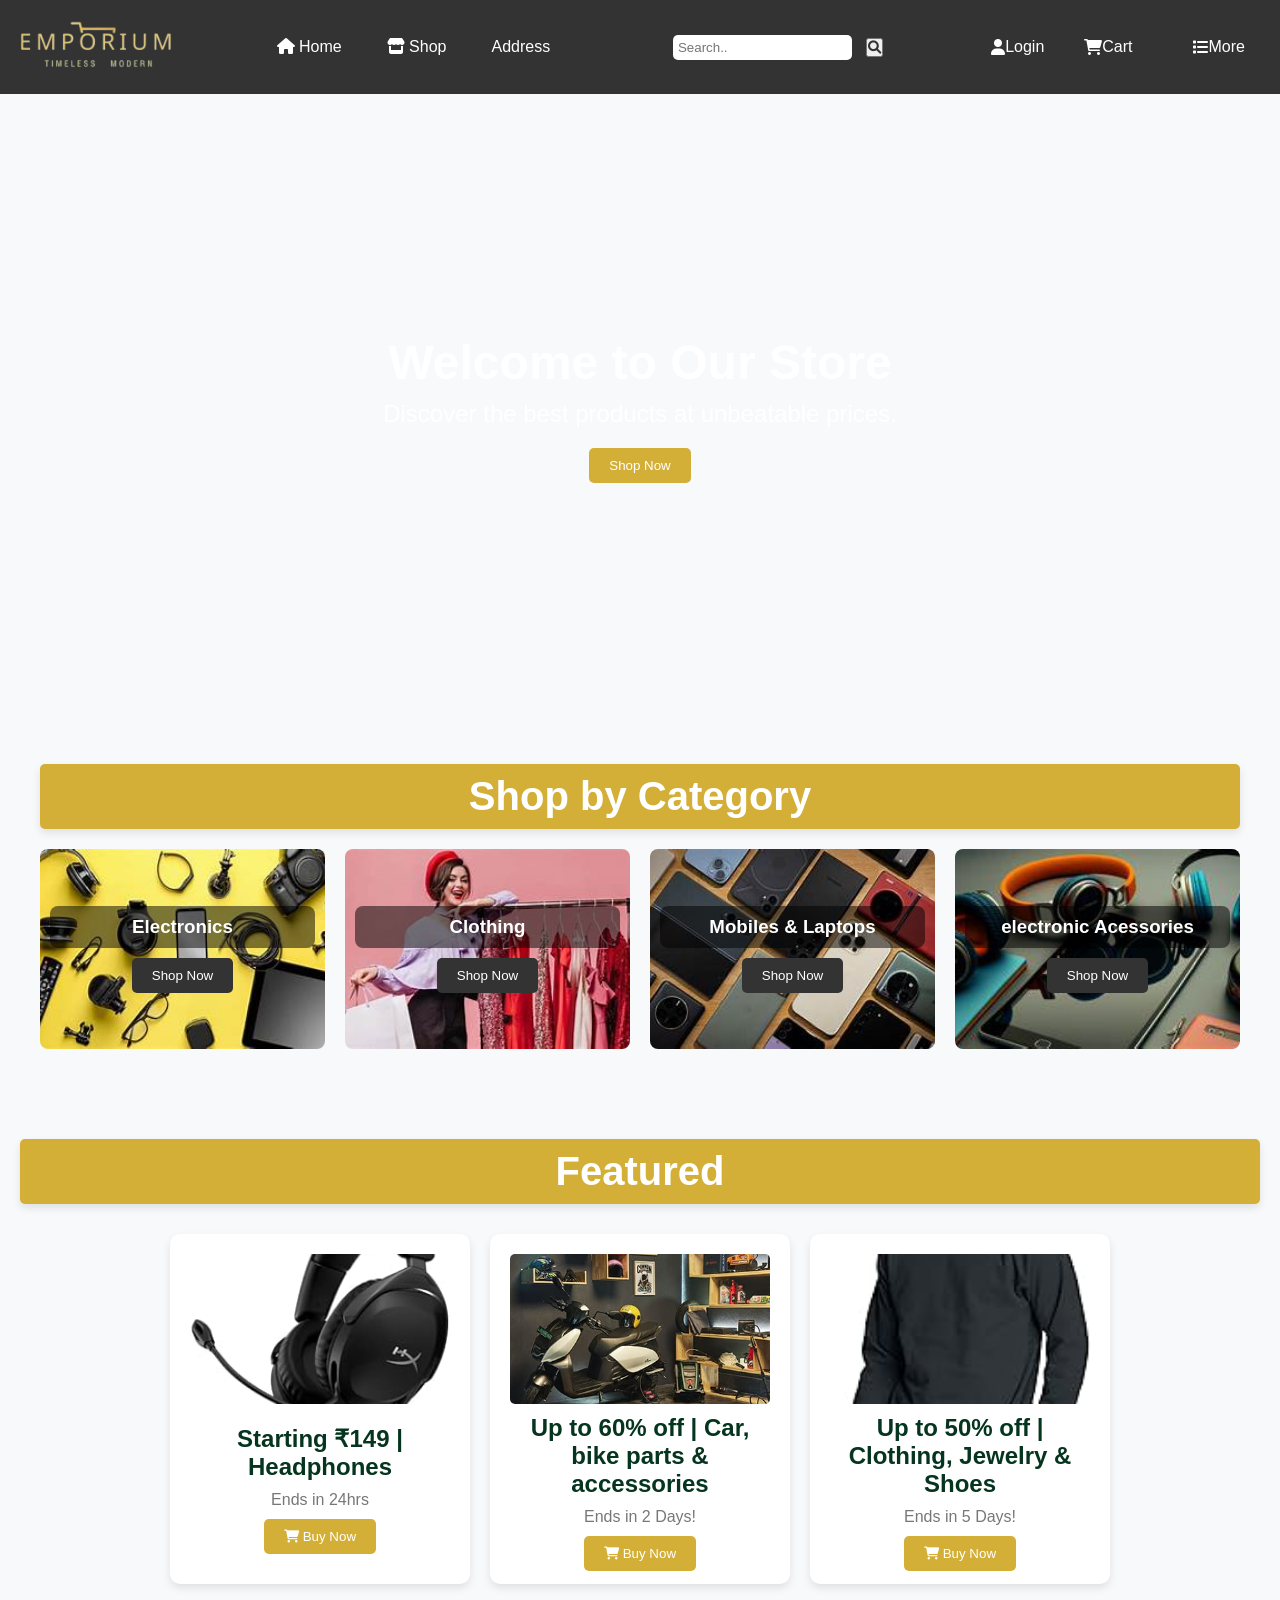
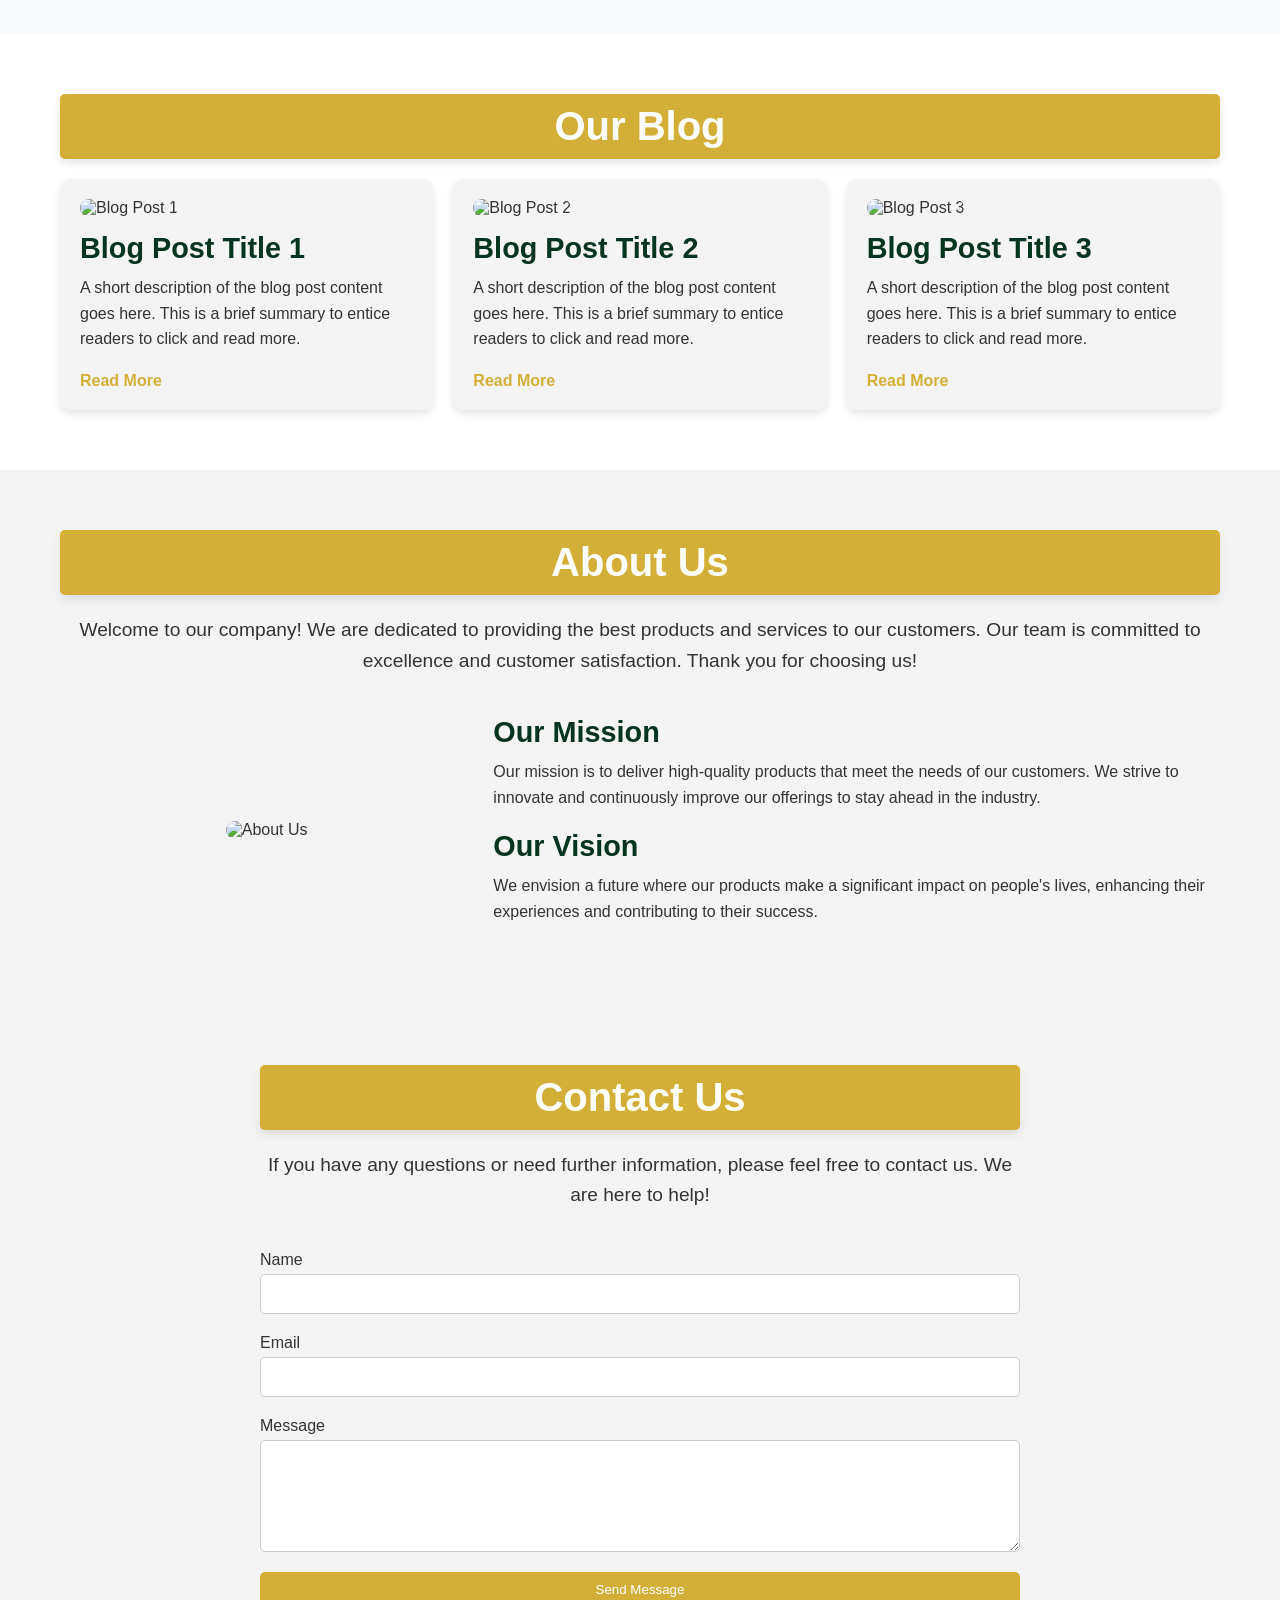
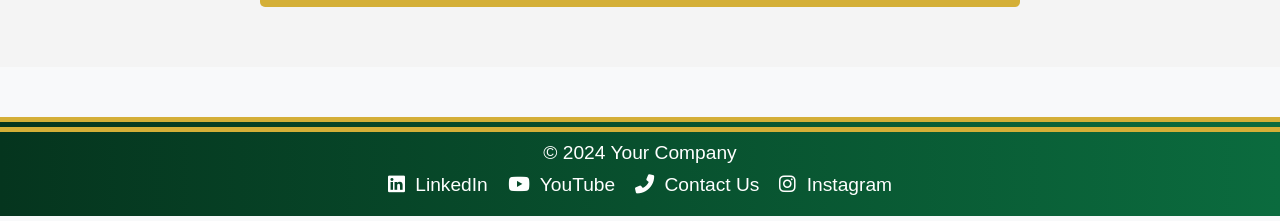
==== home.html @ ccff09fb "Add files via upload" ====
<!DOCTYPE html>
<html lang="en">
<head>
    <meta charset="UTF-8">
    <meta name="viewport" content="width=device-width, initial-scale=1.0">
    <title>E-Commerce Website</title>
    <link rel="stylesheet" href="home.css">
    <link rel="stylesheet" href="https://cdnjs.cloudflare.com/ajax/libs/font-awesome/6.0.0-beta3/css/all.min.css">
    <script defer src="home.js"></script>
</head>
<body>
        <header>
        <div class="logo">
            <img src="Product images/logo3.png" alt="Your Logo" class="logo-image">
        </div>
        <nav>
            <ul>
                <li><a href="#home"><i class="fas fa-home"></i> Home</a></li>
                <li class="dropdown">
                    <a href="products.html" class="dropbtn"><i class="fas fa-store"></i> Shop</a>
                    <div class="dropdown-content">
                        <a href="products.html#clothing"><i class="fa-solid fa-shirt"></i> Clothing</a>
                        <a href="products.html#electronics"><i class="fa-solid fa-plug"></i> Electronics</a>
                        <a href="products.html#toys"><i class="fa-solid fa-gamepad"></i> Aceessories</a>
                    </div>
                </li>
                <li><a href="#footer">Address</a></li>
            </ul>
        </nav>
        <div class="search-bar">
            <form action="#" method="get">
                <input type="text" placeholder="Search.." name="search">
                <button type="submit"><i class="fas fa-search"></i></button>
            </form>
        </div>
        <div class="user-actions">
            <a href="#"><i class="fas fa-user"></i> Login</a>
            <a href="cart.html"><i class="fas fa-shopping-cart"></i> Cart</a>
            <div class="dropdown">
                <a href="#" class="dropdown-toggle"><i class="fa-solid fa-list"></i>More</a>
                <div class="dropdown-content">
                    <li><a href="#contact"><i class="fas fa-envelope"></i> Contact Us</a></li>
                    <a href="#about"><i class="fas fa-info-circle"></i> About</a>
                    <a href="#blog"><i class="fa-solid fa-film"></i> Blog </a>
                    <a href="#portfolio"><i class="fas fa-briefcase"></i> Our Portfolio</a>
                </div>
            </li>
        </div>
    </header>
    <main>
        <!-- Homepage Section -->
        <section id="home" class="hero">
            <h1>Welcome to Our Store</h1>
            <p>Discover the best products at unbeatable prices.</p>
            <a href="#fp">
             <button class="shop-now">Shop Now</button>
            </a>
        </section>
        
        <!-- Shop Category Section -->
        <section id="shop" class="categories">
            <h2>Shop by Category</h2>
            <div class="category-list">
                <div class="category electronics">
                    <h3>Electronics</h3>
                    <a href="products.html#electronics">
                        <button class="electronics-btn">Shop Now</button>
                    </a>
                </div>
                <div class="category clothing">
                    <h3>Clothing</h3>
                    <a href="products.html#clothing">
                        <button class="clothing-btn">Shop Now</button>
                    </a>
                </div>
                <div class="category mobiles">
                    <h3>Mobiles & Laptops</h3>
                    <a href="products.html#phones">
                        <button class="home-garden-btn">Shop Now</button>
                    </a>
                </div>
                <div class="category accessories">
                    <h3>electronic Acessories</h3>
                    <a href="products.html#accessories">
                        <button class="sports-btn">Shop Now</button>
                    </a>
                </div>
            </div>
        </section>

        <!-- Featured Product Section -->
        <section id="fp" class="fp-bg">
            <h2 class="featured-title">Featured</h2>
            <div class="fp-list">
                <a href="products.html#todaydeals">
                    <div class="featured-products">
                        <img src="Product images/headphones.jpg" alt="Product Image" class="fproduct-image">
                        <div class="fproduct-info">
                            <h1 class="fproduct-name">Starting ₹149 | Headphones</h1>
                            <p class="fproduct-price"></p>
                            <p class="fproduct-description">
                                Ends in 24hrs</p>
                            <button class="buy-now"><i class="fa-solid fa-cart-shopping"></i> Buy Now</button>
                        </div>
                    </div>
                </a>
                <a href="products.html#todaydeals">
                    <div class="featured-products">
                        <img src="Product images/PC_379x304_1._SY304_CB572341311_.jpg" alt="Product Image" class="fproduct-image">
                        <div class="fproduct-info">
                            <h1 class="fproduct-name">Up to 60% off | Car, bike parts & accessories</h1>
                            <p class="fproduct-price"></p>
                            <p class="fproduct-description">Ends in 2 Days!</p>
                            <button class="buy-now"><i class="fa-solid fa-cart-shopping"></i> Buy Now</button>
                        </div>
                    </div>
                </a>
                <a href="products.html#todaydeals">
                    <div class="featured-products">
                        <img src="Product images/clothing.jpg" alt="Clothing" class="fproduct-image">
                        <div class="fproduct-info">
                            <h1 class="fproduct-name">Up to 50% off | Clothing, Jewelry & Shoes</h1>
                            <p class="fproduct-price"></p>
                            <p class="fproduct-description">Ends in 5 Days!</p>
                            <button class="buy-now"><i class="fa-solid fa-cart-shopping"></i> Buy Now</button>
                        </div>
                    </div>
                </a>
            </div>  
        </section>
        <section id="blog" class="blog">
            <div class="container">
                    <h2>Our Blog</h2>
                    <div class="blog-posts">
                        <div class="blog-post">
                            <img src="path-to-your-image1.jpg" alt="Blog Post 1">
                            <h3>Blog Post Title 1</h3>
                            <p>A short description of the blog post content goes here. This is a brief summary to entice readers to click and read more.</p>
                            <a href="#">Read More</a>
                        </div>
                        <div class="blog-post">
                            <img src="path-to-your-image2.jpg" alt="Blog Post 2">
                            <h3>Blog Post Title 2</h3>
                            <p>A short description of the blog post content goes here. This is a brief summary to entice readers to click and read more.</p>
                            <a href="#">Read More</a>
                        </div>
                        <div class="blog-post">
                            <img src="path-to-your-image3.jpg" alt="Blog Post 3">
                            <h3>Blog Post Title 3</h3>
                            <p>A short description of the blog post content goes here. This is a brief summary to entice readers to click and read more.</p>
                            <a href="#">Read More</a>
                        </div>
                    </div>
                </div>
            </section>

        <section id="about" class="about">
        <div class="container">
            <h2>About Us</h2>
            <p>Welcome to our company! We are dedicated to providing the best products and services to our customers. Our team is committed to excellence and customer satisfaction. Thank you for choosing us!</p>
            <div class="about-content">
                <div class="about-image">
                    <img src="path-to-your-image.jpg" alt="About Us">
                </div>
                <div class="about-text">
                    <h3>Our Mission</h3>
                    <p>Our mission is to deliver high-quality products that meet the needs of our customers. We strive to innovate and continuously improve our offerings to stay ahead in the industry.</p>
                    <h3>Our Vision</h3>
                    <p>We envision a future where our products make a significant impact on people's lives, enhancing their experiences and contributing to their success.</p>
                </div>
            </div>
        </div>
    </section>
    <section id="contact" class="contact">
        <div class="container">
            <h2>Contact Us</h2>
            <p>If you have any questions or need further information, please feel free to contact us. We are here to help!</p>
            <form action="your-form-handler.php" method="post">
                <div class="form-group">
                    <label for="name">Name</label>
                    <input type="text" id="name" name="name" required>
                </div>
                <div class="form-group">
                    <label for="email">Email</label>
                    <input type="email" id="email" name="email" required>
                </div>
                <div class="form-group">
                    <label for="message">Message</label>
                    <textarea id="message" name="message" rows="5" required></textarea>
                </div>
                <button type="submit">Send Message</button>
            </form>
        </div>
    </section>



    </main>

    <footer>
    <div id="footer" class="footer-content">
        <p>&copy; 2024 Your Company</p>
        <ul class="footer-social-links">
            <li><a href="https://www.linkedin.com/school/srieshwar/" target="_blank"><i class="fab fa-linkedin"></i> LinkedIn</a></li>
            <li><a href="https://youtube.com/@srieshwar?si=obf4Jwyv7tWjYZsS" target="_blank"><i class="fab fa-youtube"></i> YouTube</a></li>
            <li><a href="#contact"  target="_blank"><i class="fas fa-phone-alt " ></i> Contact Us</a></li>
            <li><a href="https://www.instagram.com/srieshwar_cbe?igsh=eGI5MzE1NjE5YnR6" target="_blank"><i class="fab fa-instagram"></i> Instagram</a></li>
        </ul>
    </div>
    </footer>

</body>
</html>
---- home.css ----
/* General styles */
body {
    font-family: Arial, sans-serif;
    margin: 0;
    padding: 0;
    width: 100%;
    height: 100%;
    overflow-x: hidden;
    background-color: #f8f9fa;
    color: #333;
}

* {
    margin: 0;
    padding: 0;
    box-sizing: border-box;
}

/* Header Styles */
header {
    display: flex;
    flex-wrap: wrap; /* Ensure content wraps on smaller screens */
    justify-content: space-between;
    align-items: center;
    padding: 20px;
    background-color: #333;
    color: #fff;
}

.logo img {
    height: 50px;
}

/* Navigation Styles */
nav ul {
    list-style: none;
    padding: 0;
    margin: 0;
    display: flex;
    flex-wrap: wrap; /* Allow wrapping on smaller screens */
    gap: 15px; /* Add gap between items */
}

nav ul li {
    margin: 0 15px;
}

nav ul li a {
    color: #fff;
    text-decoration: none;
    font-size: 16px;
}

nav ul li a:hover, nav ul li .dropdown:hover .dropdown-content {
    color: #f0a500;
}

/* Dropdown Menu */
.dropdown {
    position: relative;
}

.dropdown-content {
    display: none;
    position: absolute;
    left: 0; /* Move to the left */
    background-color: #f9f9f9;
    min-width: 160px;
    box-shadow: 0 8px 16px rgba(0,0,0,0.2);
    z-index: 1;
}

.dropdown-content a {
    color: #333;
    padding: 12px 16px;
    text-decoration: none;
    display: block;
}

.dropdown-content a:hover {
    background-color: #f0a500;
    color: #fff;
}

.dropdown:hover .dropdown-content {
    display: block;
}

/* Search Bar */
.search-bar {
    display: flex;
    align-items: center;
    margin-left: 20px; /* Add margin to separate from nav items */
}

.search-bar input {
    padding: 5px;
    margin-right: 10px;
    border: none;
    border-radius: 5px;
}

.search-bar i {
    color: #333;
}

/* User Actions */
.user-actions {
    display: flex;
    align-items: center;
    gap: 20px; /* Add gap between items */
    margin-right: 15px;
}

.user-actions a, .user-actions .dropdown {
    margin-left: 20px;
    color: #fff;
    text-decoration: none;
    display: inline-flex;
    align-items: center;
    position: relative;
}

/* User Actions Dropdown */
.user-actions .dropdown-content {
    display: none;
    position: absolute;
    left: 0; /* Move to the left */
    background-color: #f9f9f9;
    min-width: 160px;
    box-shadow: 0 8px 16px rgba(0,0,0,0.2);
    z-index: 1;
    border-radius: 8px;
}

.user-actions .dropdown-content a {
    color: #333;
    padding: 12px 16px;
    text-decoration: none;
    display: block;
    transition: background-color 0.3s ease;
}

.user-actions .dropdown-content a:hover {
    background-color: #f0a500;
    color: #fff;
}

.user-actions .dropdown:hover .dropdown-content {
    display: block;
}

/* Media Queries for Responsiveness */
@media (max-width: 768px) {
    header {
        flex-direction: column;
        align-items: center; /* Center align on small devices */
    }

    .logo {
        margin-bottom: 10px; /* Add margin to separate from nav */
    }

    nav ul {
        flex-direction: column;
        align-items: center;
        width: 100%;
    }

    nav ul li {
        margin: 5px 0; /* Adjust margin for vertical list */
    }

    .search-bar {
        width: 100%;
        margin-top: 10px;
        justify-content: center; /* Center align search bar */
    }

    .user-actions {
        flex-direction: column;
        align-items: center; /* Center align on small devices */
        width: 100%;
        margin-top: 10px;
    }

    .user-actions a, .user-actions .dropdown {
        margin: 10px 0; /* Adjust margin for vertical list */
        justify-content: center; /* Center align icons */
    }
}


/* Hero Section */
.hero {
    background: url("product images/temp.png") no-repeat center center/cover;
    height: 70vh;
    display: flex;
    flex-direction: column;
    align-items: center;
    justify-content: center;
    text-align: center;
    color: #fff;
}

.hero h1 {
    font-size: 3rem;
    margin-bottom: 10px;
}

.hero p {
    font-size: 1.5rem;
    margin-bottom: 20px;
}

.hero button {
    background-color: #d4af37;
    color: #fff;
    border: none;
    padding: 10px 20px;
    border-radius: 5px;
    cursor: pointer;
    transition: background-color 0.3s ease;
}

.hero button:hover {
    background-color: #c39528;
}

/* Categories Section */
.categories {
    text-align: center;
    padding: 40px;
    border-radius: 8px;
    color: #fff;
    max-width: 100%;
    margin: 0 auto;
}

.category-list {
    display: grid;
    grid-template-columns: repeat(4, 1fr);
    gap: 20px;
}

/* Category Styling */
.category {
    position: relative;
    padding: 10px;
    border-radius: 8px;
    text-align: center;
    color: #fff;
    background-size: cover;
    background-position: center;
    height: 200px;
    display: flex;
    flex-direction: column;
    justify-content: center;
}

.category h3 {
    margin: 0;
    padding: 10px 0;
    background: rgba(0, 0, 0, 0.5);
    border-radius: 8px;
}

.category a {
    display: inline-block;
    text-decoration: none;
}

.category button {
    background-color: #333;
    color: #fff;
    padding: 10px 20px;
    border: none;
    border-radius: 5px;
    cursor: pointer;
    transition: background-color 0.3s ease;
    margin-top: 10px;
}

.category button:hover {
    background-color: #555;
}

/* Specific Backgrounds for Each Category */
.electronics {
    background-image: url('Product images/categories/electronics.jpg');
}

.clothing {
    background-image: url("Product images/categories/clothing.jpg");
}

.mobiles {
    background-image: url('Product images/categories/mobiles.jpg');
}

.accessories {
    background-image: url('Product images/categories/acessories.jpg');
}

/* Featured Products Section */
.fp-bg {
    background: url("product images/temp.png") no-repeat center center/cover;
    padding: 50px 20px;
    text-align: center;
}

.featured-title {
    font-size: 2.5rem;
    margin-bottom: 30px;
}

.fp-list {
    display: flex;
    flex-wrap: wrap;
    justify-content: center; /* Center align the cards */
    gap: 20px;
}

.featured-products {
    background-color: #fff;
    padding: 20px;
    border-radius: 10px;
    box-shadow: 0 4px 8px rgba(0, 0, 0, 0.1);
    text-align: center;
    transition: transform 0.3s ease;
    height: 350px; /* Set a fixed height for all cards */
    width: 300px; /* Set a fixed width for all cards */
    display: flex;
    flex-direction: column;
    justify-content: space-between;
    align-items: center;
}

.featured-products img {
    width: 100%;
    height: 150px; /* Fixed height for images */
    object-fit: cover;
    border-radius: 5px;
}

.fproduct-info {
    padding: 10px 0;
}

.fproduct-name {
    font-size: 1.5rem;
    margin-bottom: 5px;
    color: #05351e;
}

.fproduct-price {
    font-size: 1.2rem;
    color: #f0a500;
    margin-bottom: 10px;
}

.fproduct-description {
    font-size: 1rem;
    color: #777;
    margin-bottom: 10px;
}

.buy-now {
    background-color: #d4af37;
    color: #fff;
    border: none;
    padding: 10px 20px;
    border-radius: 5px;
    cursor: pointer;
    transition: background-color 0.3s ease;
}

.buy-now:hover {
    background-color: #c39528;
}

.featured-products:hover {
    transform: scale(1.05);
}

/* Footer Styles */
footer {
    background: linear-gradient(to right, #05351e, #0b6b3e); /* Gradient background */
    color: #fff;
    text-align: center;
    padding: 20px 0;
    margin-top: 50px;
    border-top: 5px solid #d4af37; /* Top border for decoration */
    position: relative; /* Ensure z-index works */
    z-index: 10;
}

.footer-content {
    max-width: 1200px;
    margin: 0 auto;
}

.footer-content p {
    font-size: 1.2rem; /* Slightly larger font size */
    margin-bottom: 10px;
    font-family: 'Arial', sans-serif;
}

.footer-social-links {
    list-style: none;
    padding: 0;
    margin: 10px 0 0;
    display: flex;
    justify-content: center;
    gap: 20px; /* Space between footer links */
}

.footer-social-links li {
    display: inline-block;
}

.footer-social-links a {
    color: #fff;
    text-decoration: none;
    transition: color 0.3s ease, transform 0.3s ease;
    font-size: 1.2rem; /* Slightly larger icons */
    font-family: 'Arial', sans-serif;
}

.footer-social-links a:hover {
    color: #d4af37; /* Gold hover color */
    transform: scale(1.1);
}

.footer-social-links i {
    margin-right: 5px;
}

/* Decorative Elements */
.footer-content::before,
.footer-content::after {
    content: '';
    position: absolute;
    top: 0;
    width: 100%;
    height: 5px;
    background: #d4af37; /* Gold border */
}

.footer-content::before {
    left: 0;
    transform: translateY(-100%); /* Position at the top */
}

.footer-content::after {
    right: 0;
    transform: translateY(100%); /* Position at the bottom */
}

/* Cart Page */
.cart-page {
    max-width: 1200px;
    margin: 0 auto;
    padding: 20px;
    background-color: #f4f4f4;
}

.cart-page h2 {
    text-align: center;
    margin-bottom: 20px;
}

.cart-page table {
    width: 100%;
    border-collapse: collapse;
    margin-bottom: 20px;
}

.cart-page th,
.cart-page td {
    padding: 10px;
    text-align: left;
}

.cart-page th {
    background-color: #333;
    color: #fff;
}

.cart-page td {
    border-bottom: 1px solid #ccc;
}

.cart-page td img {
    max-width: 100px;
    height: auto;
}

.cart-page .total {
    text-align: right;
    font-size: 1.2rem;
    margin-top: 20px;
}

.cart-page .checkout-btn {
    display: block;
    width: 100%;
    padding: 10px;
    background-color: #05351e;
    color: #fff;
    border: none;
    border-radius: 5px;
    text-align: center;
    text-decoration: none;
    cursor: pointer;
    transition: background-color 0.3s ease;
}

.cart-page .checkout-btn:hover {
    background-color: #d4af37;
}

/* Media Queries */
@media (max-width: 1200px) {
    .category-list {
        grid-template-columns: repeat(3, 1fr);
    }

    .header .user-actions {
        margin: 0 50px;
    }
}

@media (max-width: 992px) {
    .category-list {
        grid-template-columns: repeat(2, 1fr);
    }

    header .search-bar input {
        width: 100%;
    }

    header nav ul {
        flex-direction: column;
    }

    header .user-actions {
        flex-direction: column;
    }

    .header .user-actions {
        margin: 0;
    }

    .header .user-actions a {
        margin: 5px 0;
    }
}

@media (max-width: 768px) {
    .category-list {
        grid-template-columns: 1fr;
    }

    .hero h1 {
        font-size: 2.5rem;
    }

    .hero p {
        font-size: 1.2rem;
    }
}

@media (max-width: 576px) {
    header {
        flex-direction: column;
        align-items: flex-start;
    }

    header .logo {
        margin-bottom: 10px;
    }

    header .search-bar {
        width: 100%;
    }

    header .user-actions {
        width: 50%;
        justify-content: space-between;
    }

    .fp-list {
        flex-direction: row;
    }
}
/* General link styles */
a {
    color: #05351e;  /* Change this to your desired link color */
    text-decoration: none;  /* Remove underline */
}

a:hover {
    color: #ee5306;  /* Change this to your desired hover color */
    text-decoration: none;  /* Ensure underline doesn't appear on hover */
    cursor: pointer;
}

/* Specific link styles within your product card, if needed */
.product-card a {
    color: #05351e;  /* Change this to your desired link color */
    text-decoration: none;  /* Remove underline */
}

.product-card a:hover {
    color: #ee5306;  /* Change this to your desired hover color */
    text-decoration: none;  /* Ensure underline doesn't appear on hover */
    cursor: pointer;
}


/* About Section */
.about {
    padding: 60px 20px;
    background-color: #f4f4f4;
    color: #333;
    text-align: center;
}

.about .container {
    max-width: 1200px;
    margin: 0 auto;
    padding: 0 20px;
}

.about h2 {
    font-size: 2.5rem;
    margin-bottom: 20px;
    color: #05351e; /* Dark green color for the heading */
    background-color: ghostwhite;
}

.about p {
    font-size: 1.2rem;
    margin-bottom: 20px;
    line-height: 1.6;
}

.about-content {
    display: flex;
    flex-wrap: wrap;
    justify-content: center;
    gap: 20px;
    margin-top: 40px;
}

.about-image {
    flex: 1 1 300px; /* Flex-grow, flex-shrink, flex-basis */
    display: flex;
    align-items: center;
    justify-content: center;
}

.about-image img {
    max-width: 100%;
    border-radius: 10px; /* Rounded corners for the image */
}

.about-text {
    flex: 2 1 500px; /* Flex-grow, flex-shrink, flex-basis */
    text-align: left;
}

.about-text h3 {
    font-size: 1.8rem;
    margin-bottom: 10px;
    color: #05351e; /* Dark green color for subheadings */
}

.about-text p {
    font-size: 1rem;
    margin-bottom: 20px;
    line-height: 1.6;
}
/* Blog Section */
.blog {
    padding: 60px 20px;
    background-color: #fff;
    color: #333;
    text-align: center;
}

.blog .container {
    max-width: 1200px;
    margin: 0 auto;
    padding: 0 20px;
}
/* Contact Section */
.contact {
    padding: 60px 20px;
    background-color: #f4f4f4;
    color: #333;
    text-align: center;
}

.contact .container {
    max-width: 800px;
    margin: 0 auto;
    padding: 0 20px;
}

.contact h2 {
    font-size: 2.5rem;
    margin-bottom: 20px;
    background-color: black;
    color: whitesmoke;
}

.contact p {
    font-size: 1.2rem;
    margin-bottom: 40px;
    line-height: 1.6;
}

.contact form {
    display: flex;
    flex-direction: column;
    gap: 20px;
}

.contact .form-group {
    display: flex;
    flex-direction: column;
    align-items: flex-start;
}

.contact .form-group label {
    font-size: 1rem;
    margin-bottom: 5px;
}

.contact .form-group input,
.contact .form-group textarea {
    width: 100%;
    padding: 10px;
    border: 1px solid #ccc;
    border-radius: 5px;
    font-size: 1rem;
}

.contact button {
    background-color: #d4af37; /* Gold button color */
    color: #fff;
    border: none;
    padding: 10px 20px;
    border-radius: 5px;
    cursor: pointer;
    transition: background-color 0.3s ease;
}

.contact button:hover {
    background-color: #c39528; /* Darker gold on hover */
}


.blog-posts {
    display: flex;
    flex-wrap: wrap;
    justify-content: center;
    gap: 20px;
}

.blog-post {
    flex: 1 1 300px; /* Flex-grow, flex-shrink, flex-basis */
    background-color: #f4f4f4;
    padding: 20px;
    border-radius: 10px;
    text-align: left;
    box-shadow: 0 4px 8px rgba(0, 0, 0, 0.1);
}

.blog-post img {
    max-width: 100%;
    border-radius: 10px;
    margin-bottom: 15px;
}

.blog-post h3 {
    font-size: 1.8rem;
    margin-bottom: 10px;
    color: #05351e; /* Dark green color for subheadings */
}

.blog-post p {
    font-size: 1rem;
    margin-bottom: 20px;
    line-height: 1.6;
}

.blog-post a {
    color: #d4af37; /* Gold color for links */
    text-decoration: none;
    font-weight: bold;
    transition: color 0.3s ease;
}

.blog-post a:hover {
    color: #c39528; /* Darker gold on hover */
}
/* Contact Section */
.contact {
    padding: 60px 20px;
    background-color: #f4f4f4;
    color: #333;
    text-align: center;
}

.contact .container {
    max-width: 800px;
    margin: 0 auto;
    padding: 0 20px;
}

.contact h2 {
    font-size: 2.5rem;
    margin-bottom: 20px;
    color: #05351e; /* Dark green color for the heading */
}

.contact p {
    font-size: 1.2rem;
    margin-bottom: 40px;
    line-height: 1.6;
}

.contact form {
    display: flex;
    flex-direction: column;
    gap: 20px;
}

.contact .form-group {
    display: flex;
    flex-direction: column;
    align-items: flex-start;
}

.contact .form-group label {
    font-size: 1rem;
    margin-bottom: 5px;
}

.contact .form-group input,
.contact .form-group textarea {
    width: 100%;
    padding: 10px;
    border: 1px solid #ccc;
    border-radius: 5px;
    font-size: 1rem;
}

.contact button {
    background-color: #d4af37; /* Gold button color */
    color: #fff;
    border: none;
    padding: 10px 20px;
    border-radius: 5px;
    cursor: pointer;
    transition: background-color 0.3s ease;
}

.contact button:hover {
    background-color: #c39528; /* Darker gold on hover */
}
h2 {
    background-color: #d4af37;  /* Gold background color */
    color: #fff;                /* White text color */
    padding: 10px 20px;         /* Add padding for spacing */
    border-radius: 5px;         /* Optional: rounded corners */
    box-shadow: 0 4px 8px rgba(0, 0, 0, 0.1); /* Optional: add subtle shadow */
    font-size: 2.5rem;          /* Ensure it's large enough */
    margin-bottom: 20px;        /* Space below */
}
/* About Section */
.about h2 {
    background-color: #d4af37;  /* Gold background color */
    color: #fff;                /* White text color */
    padding: 10px 20px;         /* Add padding for spacing */
    border-radius: 5px;         /* Optional: rounded corners */
    box-shadow: 0 4px 8px rgba(0, 0, 0, 0.1); /* Optional: add subtle shadow */
    font-size: 2.5rem;          /* Ensure it's large enough */
    margin-bottom: 20px;        /* Space below */
}

/* Contact Section */
.contact h2 {
    background-color: #d4af37;  /* Gold background color */
    color: #fff;                /* White text color */
    padding: 10px 20px;         /* Add padding for spacing */
    border-radius: 5px;         /* Optional: rounded corners */
    box-shadow: 0 4px 8px rgba(0, 0, 0, 0.1); /* Optional: add subtle shadow */
    font-size: 2.5rem;          /* Ensure it's large enough */
    margin-bottom: 20px;        /* Space below */
}
/* Tooltip container */
.user-actions a[title], .nav ul li a[title] {
    position: relative;
}

/* Tooltip text */
.user-actions a[title]::after, .nav ul li a[title]::after {
    content: attr(title);
    position: absolute;
    bottom: 100%; /* Position above the element */
    left: 50%;
    transform: translateX(-50%);
    background-color: #333; /* Dark background */
    color: #fff; /* White text */
    padding: 5px 10px;
    border-radius: 5px;
    white-space: nowrap;
    visibility: hidden;
    opacity: 0;
    transition: opacity 0.3s ease, visibility 0.3s ease;
    font-size: 0.9rem;
}

/* Show tooltip text on hover */
.user-actions a[title]:hover::after, .nav ul li a[title]:hover::after {
    visibility: visible;
    opacity: 1;
}
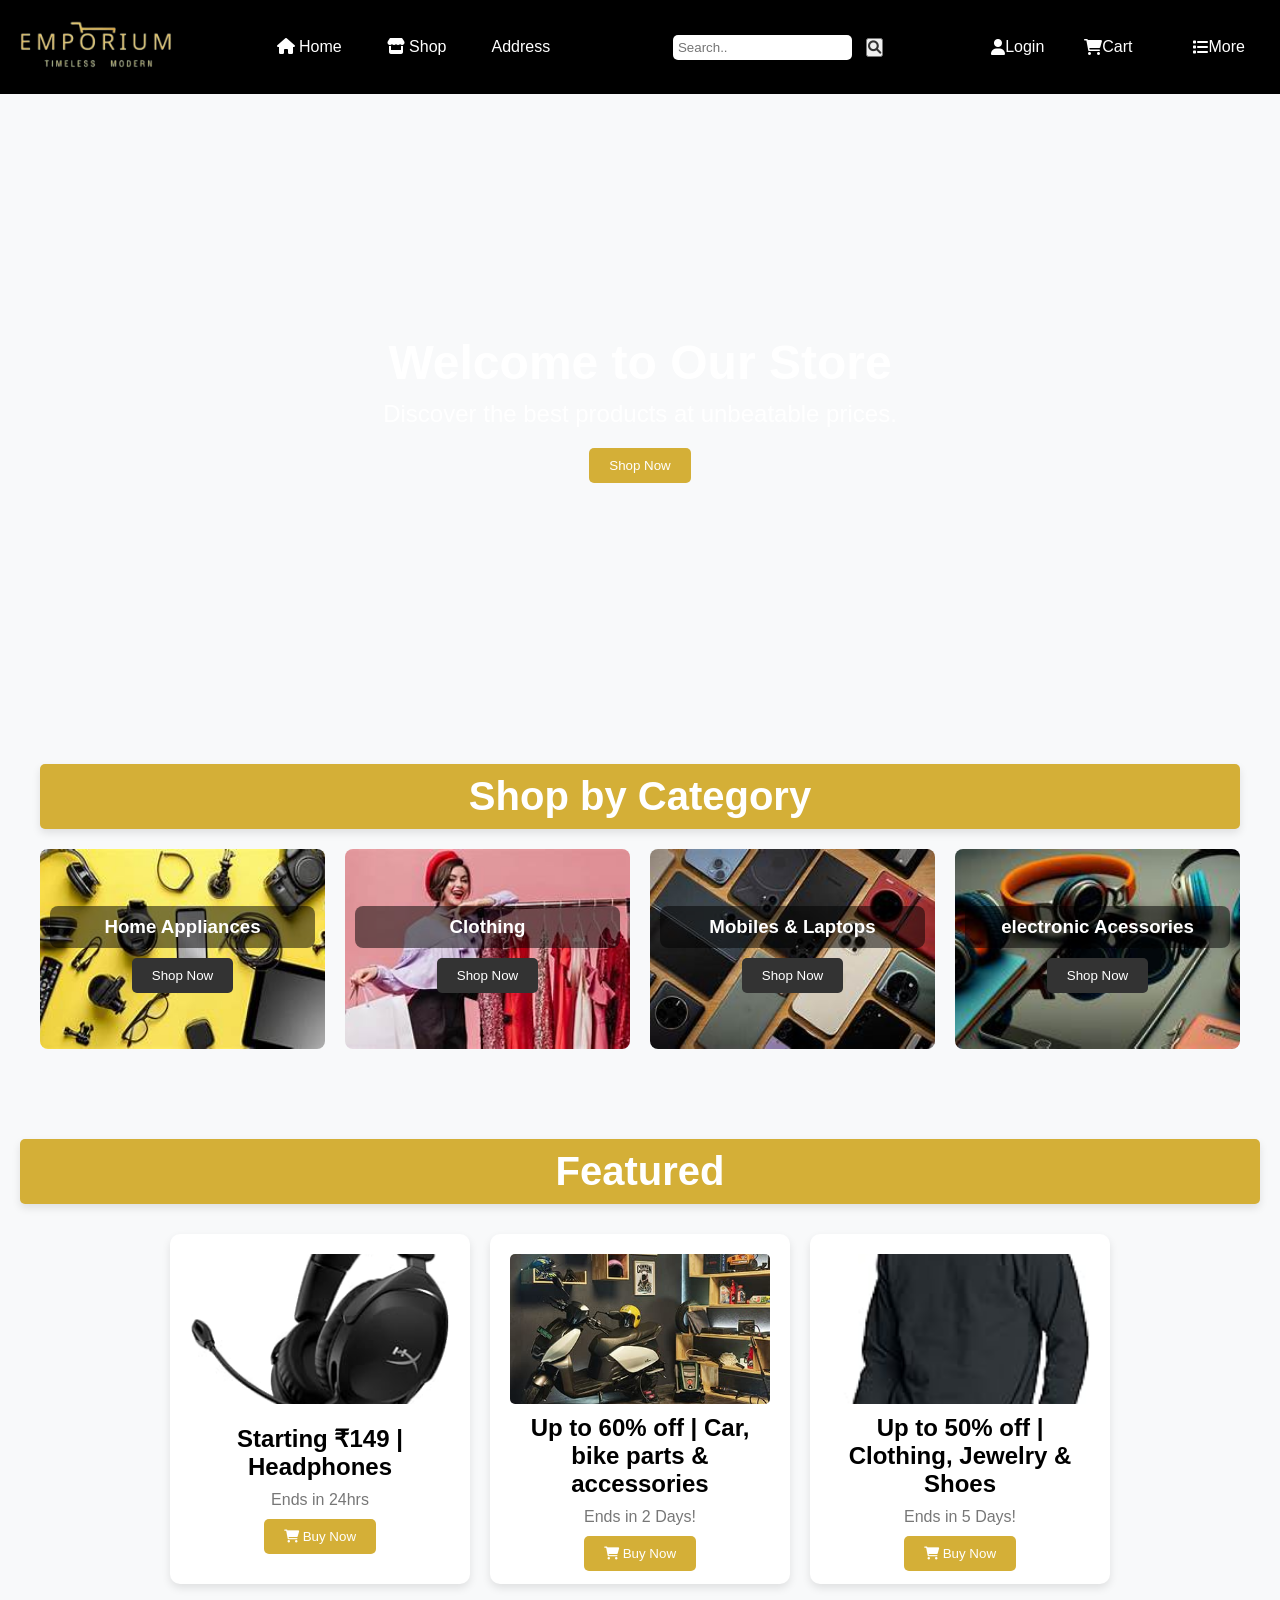
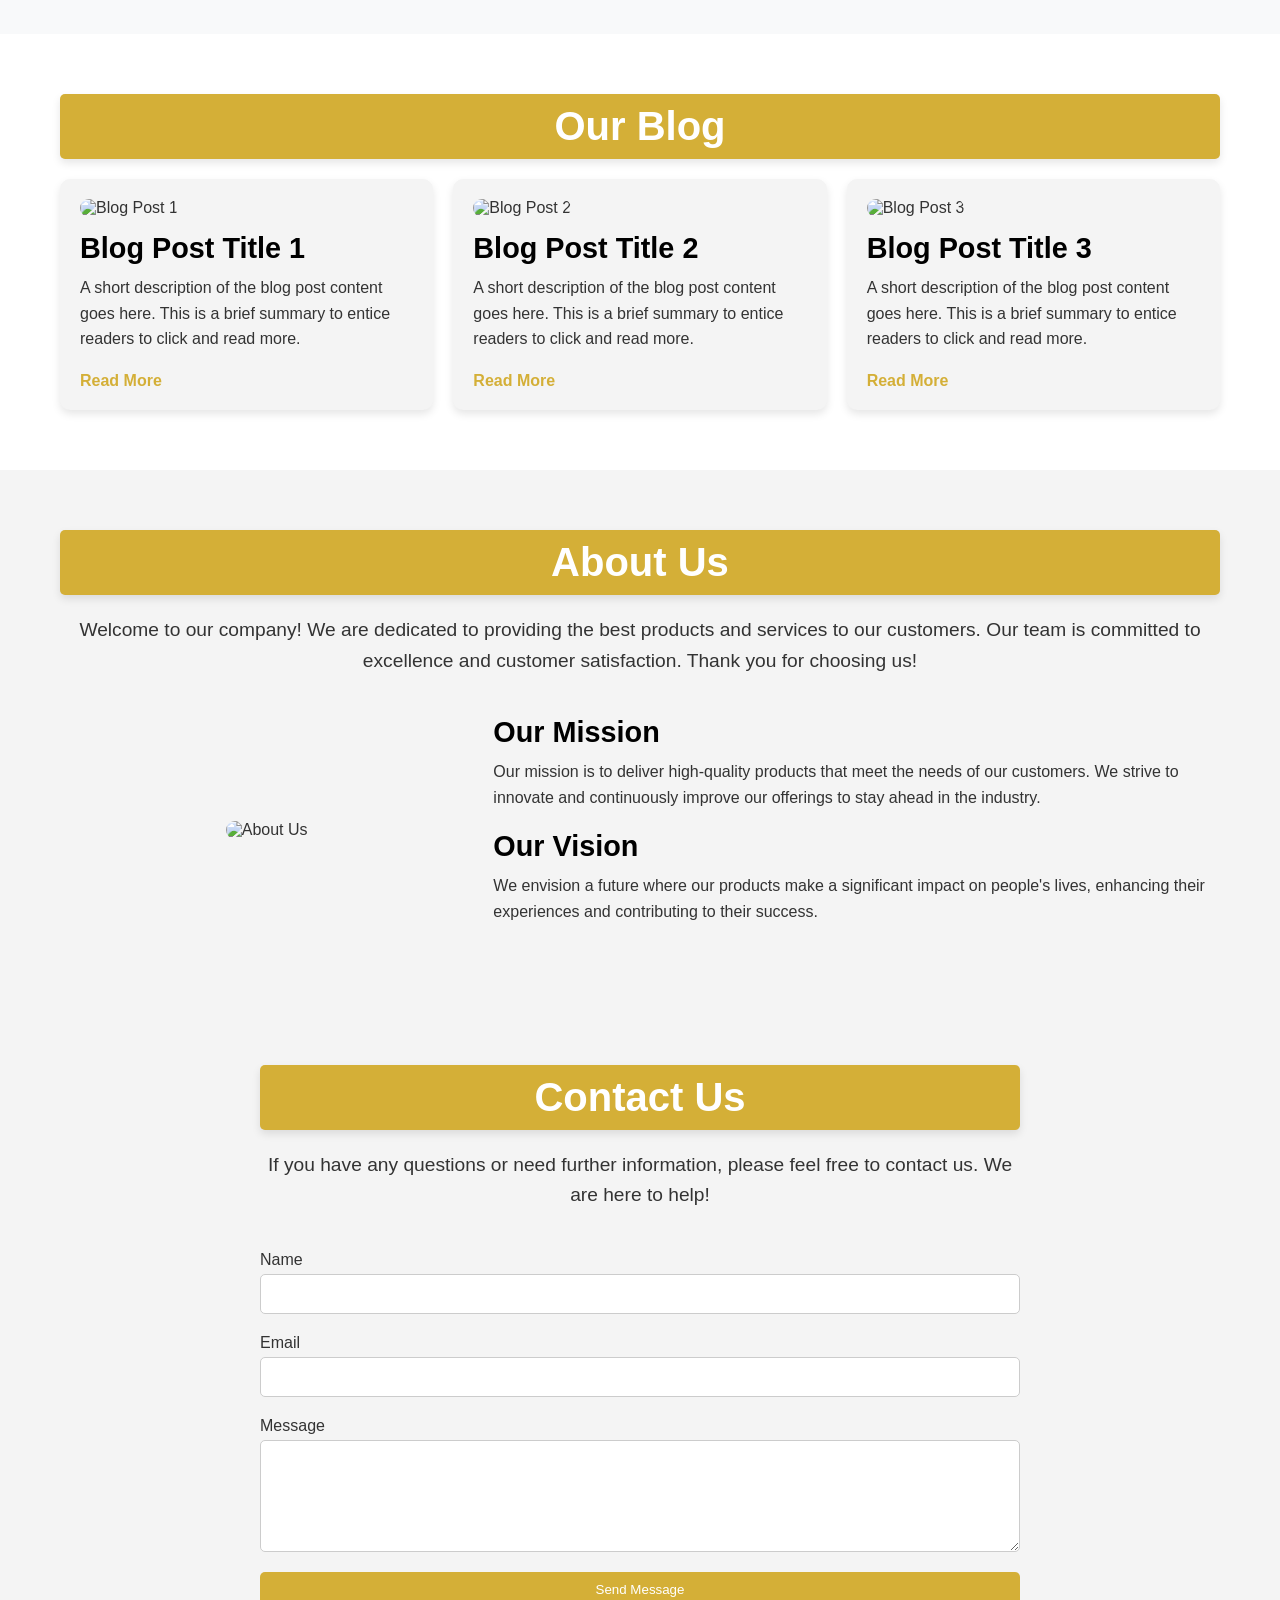
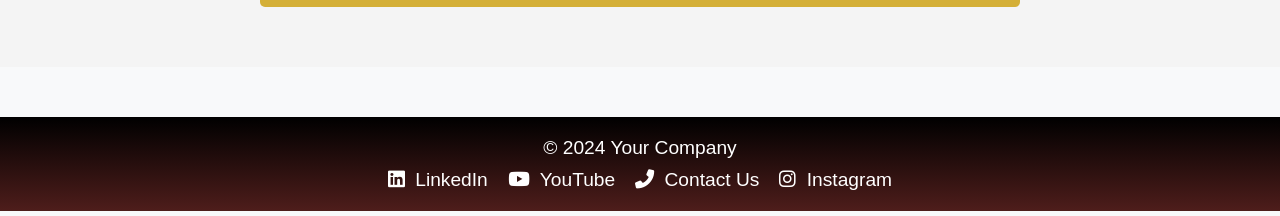
==== commit 6d8c8e5e: "Add files via upload added new category modified portfolio made cart page made changes to theme" ====
--- a/home.html
+++ b/home.html
@@ -15,7 +15,7 @@
         </div>
         <nav>
             <ul>
-                <li><a href="#home"><i class="fas fa-home"></i> Home</a></li>
+                <li><a href="home.html"><i class="fas fa-home"></i> Home</a></li>
                 <li class="dropdown">
                     <a href="products.html" class="dropbtn"><i class="fas fa-store"></i> Shop</a>
                     <div class="dropdown-content">
@@ -24,7 +24,7 @@
                         <a href="products.html#toys"><i class="fa-solid fa-gamepad"></i> Aceessories</a>
                     </div>
                 </li>
-                <li><a href="#footer">Address</a></li>
+                <li><a href="#unavailable" title="Currently unavailable">Address</a></li>
             </ul>
         </nav>
         <div class="search-bar">
@@ -42,7 +42,7 @@
                     <li><a href="#contact"><i class="fas fa-envelope"></i> Contact Us</a></li>
                     <a href="#about"><i class="fas fa-info-circle"></i> About</a>
                     <a href="#blog"><i class="fa-solid fa-film"></i> Blog </a>
-                    <a href="#portfolio"><i class="fas fa-briefcase"></i> Our Portfolio</a>
+                    <a href="portfolio.html"><i class="fas fa-briefcase"></i> Our Portfolio</a>
                 </div>
             </li>
         </div>
@@ -62,8 +62,8 @@
             <h2>Shop by Category</h2>
             <div class="category-list">
                 <div class="category electronics">
-                    <h3>Electronics</h3>
-                    <a href="products.html#electronics">
+                    <h3>Home Appliances</h3>
+                    <a href="products.html#home appliances">
                         <button class="electronics-btn">Shop Now</button>
                     </a>
                 </div>
@@ -175,7 +175,7 @@
         <div class="container">
             <h2>Contact Us</h2>
             <p>If you have any questions or need further information, please feel free to contact us. We are here to help!</p>
-            <form action="your-form-handler.php" method="post">
+            <form action="home.html#about">
                 <div class="form-group">
                     <label for="name">Name</label>
                     <input type="text" id="name" name="name" required>
--- a/home.css
+++ b/home.css
@@ -23,7 +23,7 @@
     justify-content: space-between;
     align-items: center;
     padding: 20px;
-    background-color: #333;
+    background-color: #000000;
     color: #fff;
 }
 
@@ -350,7 +350,7 @@
 .fproduct-name {
     font-size: 1.5rem;
     margin-bottom: 5px;
-    color: #05351e;
+    color: #000000;
 }
 
 .fproduct-price {
@@ -385,12 +385,11 @@
 
 /* Footer Styles */
 footer {
-    background: linear-gradient(to right, #05351e, #0b6b3e); /* Gradient background */
+    background: linear-gradient(to bottom, #000000, #4e1d1b); /* Gradient background */
     color: #fff;
     text-align: center;
     padding: 20px 0;
     margin-top: 50px;
-    border-top: 5px solid #d4af37; /* Top border for decoration */
     position: relative; /* Ensure z-index works */
     z-index: 10;
 }
@@ -436,16 +435,7 @@
     margin-right: 5px;
 }
 
-/* Decorative Elements */
-.footer-content::before,
-.footer-content::after {
-    content: '';
-    position: absolute;
-    top: 0;
-    width: 100%;
-    height: 5px;
-    background: #d4af37; /* Gold border */
-}
+
 
 .footer-content::before {
     left: 0;
@@ -457,68 +447,6 @@
     transform: translateY(100%); /* Position at the bottom */
 }
 
-/* Cart Page */
-.cart-page {
-    max-width: 1200px;
-    margin: 0 auto;
-    padding: 20px;
-    background-color: #f4f4f4;
-}
-
-.cart-page h2 {
-    text-align: center;
-    margin-bottom: 20px;
-}
-
-.cart-page table {
-    width: 100%;
-    border-collapse: collapse;
-    margin-bottom: 20px;
-}
-
-.cart-page th,
-.cart-page td {
-    padding: 10px;
-    text-align: left;
-}
-
-.cart-page th {
-    background-color: #333;
-    color: #fff;
-}
-
-.cart-page td {
-    border-bottom: 1px solid #ccc;
-}
-
-.cart-page td img {
-    max-width: 100px;
-    height: auto;
-}
-
-.cart-page .total {
-    text-align: right;
-    font-size: 1.2rem;
-    margin-top: 20px;
-}
-
-.cart-page .checkout-btn {
-    display: block;
-    width: 100%;
-    padding: 10px;
-    background-color: #05351e;
-    color: #fff;
-    border: none;
-    border-radius: 5px;
-    text-align: center;
-    text-decoration: none;
-    cursor: pointer;
-    transition: background-color 0.3s ease;
-}
-
-.cart-page .checkout-btn:hover {
-    background-color: #d4af37;
-}
 
 /* Media Queries */
 @media (max-width: 1200px) {
@@ -596,7 +524,7 @@
 }
 /* General link styles */
 a {
-    color: #05351e;  /* Change this to your desired link color */
+    color: #000704;  /* Change this to your desired link color */
     text-decoration: none;  /* Remove underline */
 }
 
@@ -608,7 +536,7 @@
 
 /* Specific link styles within your product card, if needed */
 .product-card a {
-    color: #05351e;  /* Change this to your desired link color */
+    color: #000000;  /* Change this to your desired link color */
     text-decoration: none;  /* Remove underline */
 }
 
@@ -636,7 +564,7 @@
 .about h2 {
     font-size: 2.5rem;
     margin-bottom: 20px;
-    color: #05351e; /* Dark green color for the heading */
+    color: #000000; /* Dark green color for the heading */
     background-color: ghostwhite;
 }
 
@@ -674,7 +602,7 @@
 .about-text h3 {
     font-size: 1.8rem;
     margin-bottom: 10px;
-    color: #05351e; /* Dark green color for subheadings */
+    color: #000000; /* Dark green color for subheadings */
 }
 
 .about-text p {
@@ -788,7 +716,7 @@
 .blog-post h3 {
     font-size: 1.8rem;
     margin-bottom: 10px;
-    color: #05351e; /* Dark green color for subheadings */
+    color: #000000; /* Dark green color for subheadings */
 }
 
 .blog-post p {
@@ -824,7 +752,7 @@
 .contact h2 {
     font-size: 2.5rem;
     margin-bottom: 20px;
-    color: #05351e; /* Dark green color for the heading */
+    color: #000000; /* Dark green color for the heading */
 }
 
 .contact p {
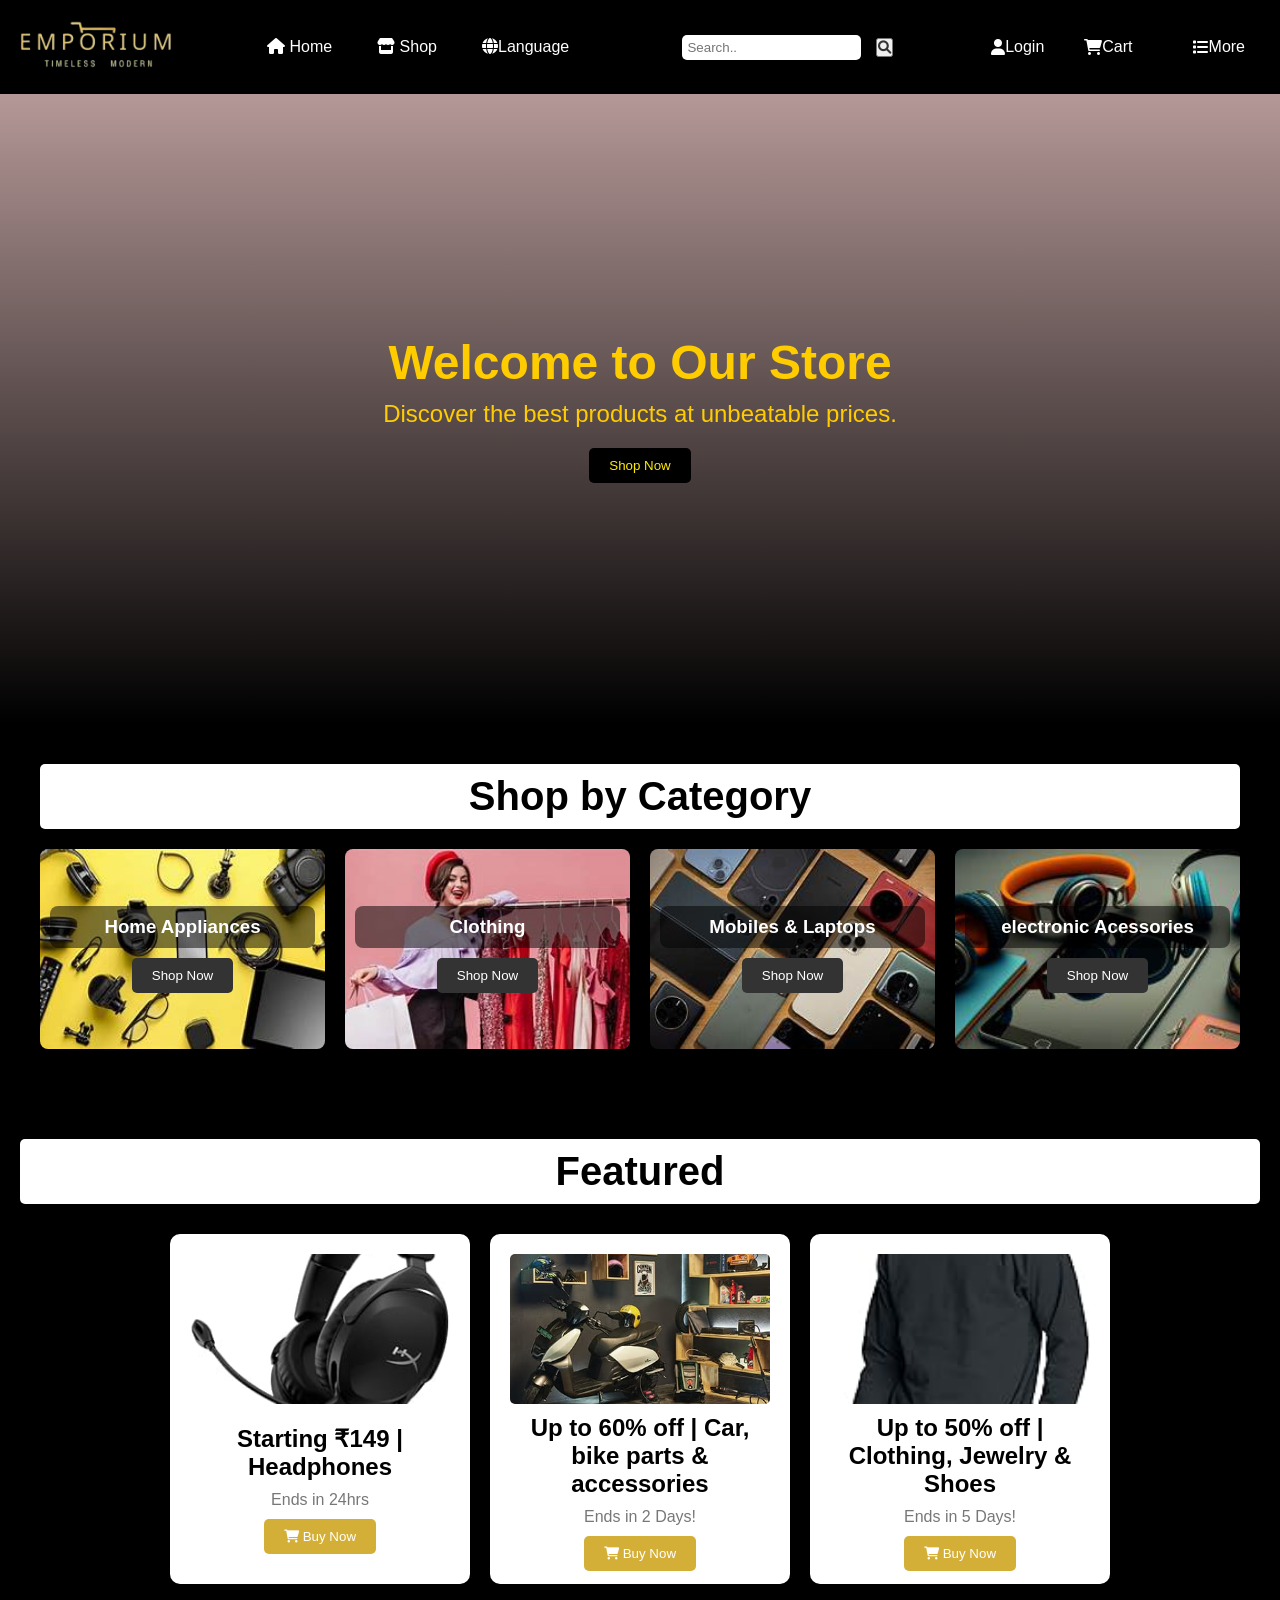
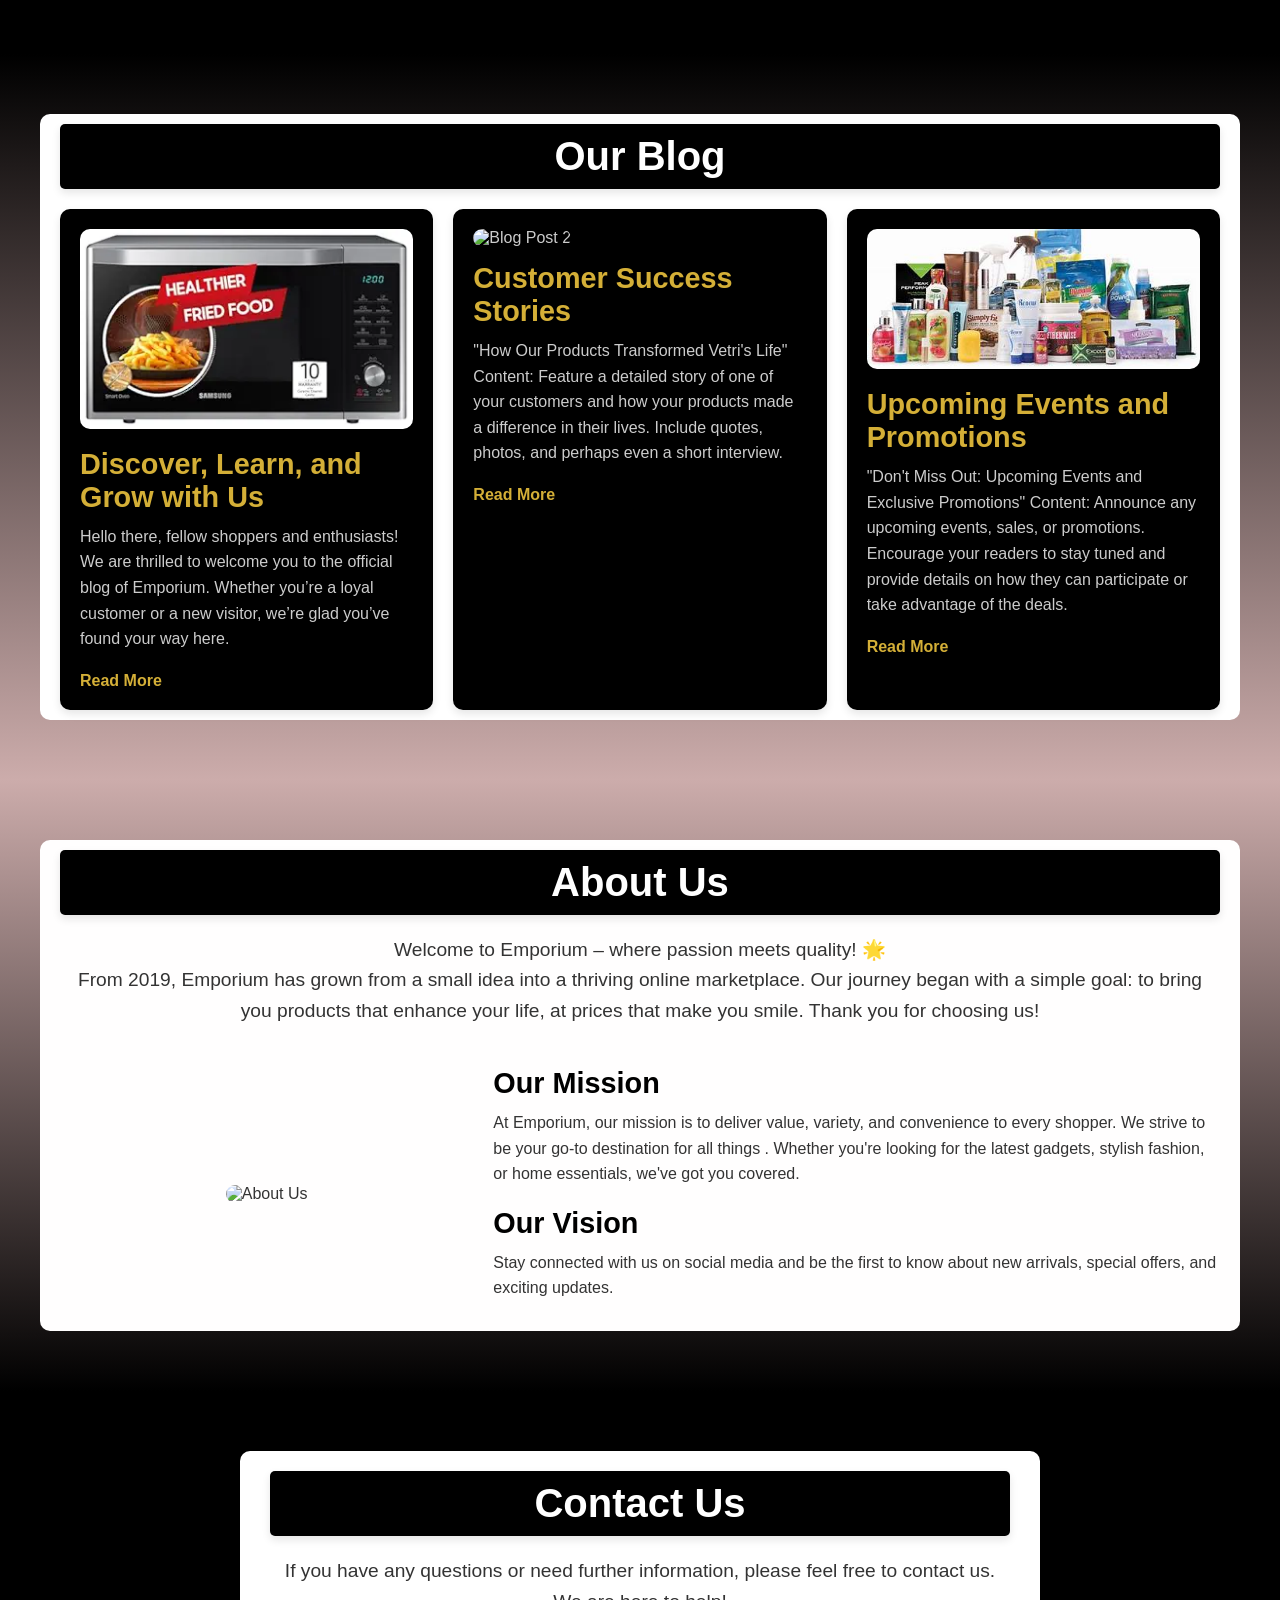
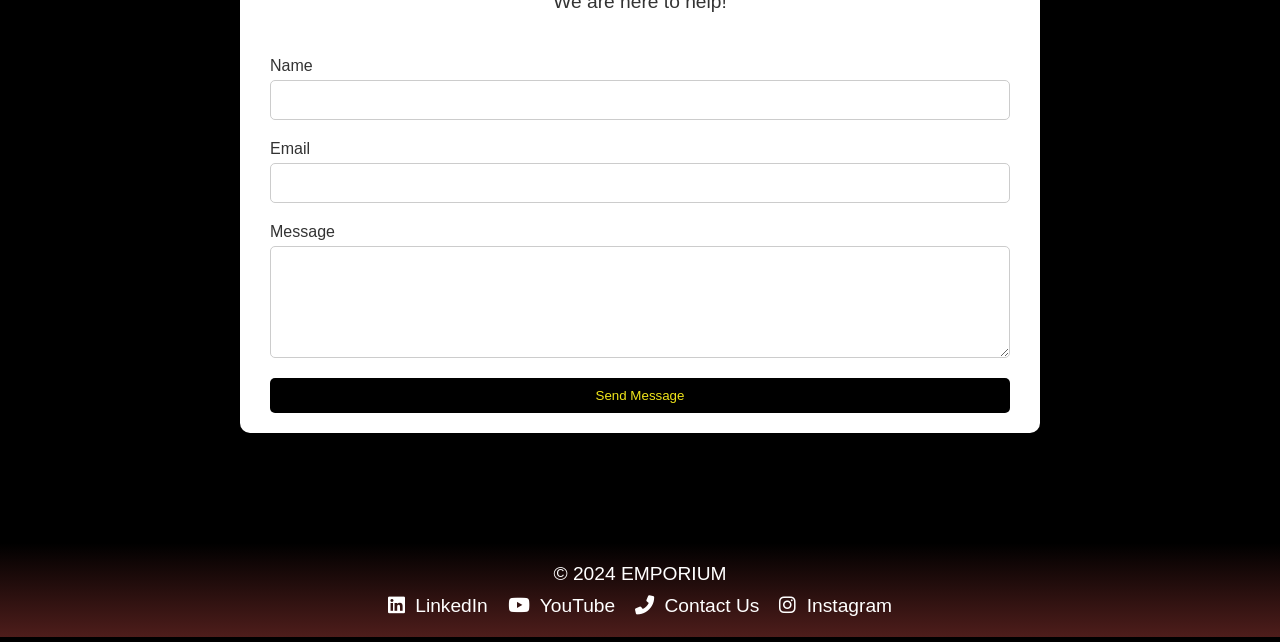
==== commit 6a423e14: "Add files via upload updated every page with new theme and designed login page and cart page" ====
--- a/home.html
+++ b/home.html
@@ -20,11 +20,12 @@
                     <a href="products.html" class="dropbtn"><i class="fas fa-store"></i> Shop</a>
                     <div class="dropdown-content">
                         <a href="products.html#clothing"><i class="fa-solid fa-shirt"></i> Clothing</a>
-                        <a href="products.html#electronics"><i class="fa-solid fa-plug"></i> Electronics</a>
-                        <a href="products.html#toys"><i class="fa-solid fa-gamepad"></i> Aceessories</a>
+                        <a href="products.html#home appliances"><i class="fa-solid fa-mug-saucer"></i> Home Appliances</a>
+                        <a href="products.html#phones"><i class="fa-solid fa-laptop"></i> Mobiles & Laptops</a>
+                        <a href="products.html#toys"><i class="fa-solid fa-gamepad"></i> Accessories</a>
                     </div>
                 </li>
-                <li><a href="#unavailable" title="Currently unavailable">Address</a></li>
+                <li><a href="#unavailable" title="Currently unavailable"><i class="fa-solid fa-globe"></i>Language</a></li>
             </ul>
         </nav>
         <div class="search-bar">
@@ -34,7 +35,7 @@
             </form>
         </div>
         <div class="user-actions">
-            <a href="#"><i class="fas fa-user"></i> Login</a>
+            <a href="login.html"><i class="fas fa-user"></i> Login</a>
             <a href="cart.html"><i class="fas fa-shopping-cart"></i> Cart</a>
             <div class="dropdown">
                 <a href="#" class="dropdown-toggle"><i class="fa-solid fa-list"></i>More</a>
@@ -130,24 +131,24 @@
         </section>
         <section id="blog" class="blog">
             <div class="container">
-                    <h2>Our Blog</h2>
+                    <h2 class="blg">Our Blog</h2>
                     <div class="blog-posts">
                         <div class="blog-post">
-                            <img src="path-to-your-image1.jpg" alt="Blog Post 1">
-                            <h3>Blog Post Title 1</h3>
-                            <p>A short description of the blog post content goes here. This is a brief summary to entice readers to click and read more.</p>
+                            <img src="Product images/home appliances/oven2.webp" alt="Blog Post 1">
+                            <h3>Discover, Learn, and Grow with Us</h3>
+                            <p>Hello there, fellow shoppers and enthusiasts! We are thrilled to welcome you to the official blog of Emporium. Whether you’re a loyal customer or a new visitor, we’re glad you’ve found your way here.</p>
                             <a href="#">Read More</a>
                         </div>
                         <div class="blog-post">
-                            <img src="path-to-your-image2.jpg" alt="Blog Post 2">
-                            <h3>Blog Post Title 2</h3>
-                            <p>A short description of the blog post content goes here. This is a brief summary to entice readers to click and read more.</p>
+                            <img src="port" alt="Blog Post 2">
+                            <h3>Customer Success Stories</h3>
+                            <p>"How Our Products Transformed Vetri's Life" Content: Feature a detailed story of one of your customers and how your products made a difference in their lives. Include quotes, photos, and perhaps even a short interview.</p>
                             <a href="#">Read More</a>
                         </div>
                         <div class="blog-post">
-                            <img src="path-to-your-image3.jpg" alt="Blog Post 3">
-                            <h3>Blog Post Title 3</h3>
-                            <p>A short description of the blog post content goes here. This is a brief summary to entice readers to click and read more.</p>
+                            <img src="Product images/product.jpg" alt="Blog Post 3">
+                            <h3>Upcoming Events and Promotions</h3>
+                            <p>"Don't Miss Out: Upcoming Events and Exclusive Promotions" Content: Announce any upcoming events, sales, or promotions. Encourage your readers to stay tuned and provide details on how they can participate or take advantage of the deals.</p>
                             <a href="#">Read More</a>
                         </div>
                     </div>
@@ -157,16 +158,19 @@
         <section id="about" class="about">
         <div class="container">
             <h2>About Us</h2>
-            <p>Welcome to our company! We are dedicated to providing the best products and services to our customers. Our team is committed to excellence and customer satisfaction. Thank you for choosing us!</p>
+            <p>Welcome to Emporium – where passion meets quality! 🌟<br> From 2019, Emporium has grown from a small idea into a thriving online marketplace. Our journey began with a simple goal: to bring you products that enhance your life, at prices that make you smile.
+                Thank you for choosing us!</p>
             <div class="about-content">
                 <div class="about-image">
                     <img src="path-to-your-image.jpg" alt="About Us">
                 </div>
                 <div class="about-text">
                     <h3>Our Mission</h3>
-                    <p>Our mission is to deliver high-quality products that meet the needs of our customers. We strive to innovate and continuously improve our offerings to stay ahead in the industry.</p>
+                    <p>At Emporium, our mission is to deliver value, variety, and convenience to every shopper. We strive to be your go-to destination for all things . Whether you're looking for the latest gadgets, stylish fashion, or home essentials, we've got you covered.
+                    </p>
                     <h3>Our Vision</h3>
-                    <p>We envision a future where our products make a significant impact on people's lives, enhancing their experiences and contributing to their success.</p>
+                    <p>Stay connected with us on social media and be the first to know about new arrivals, special offers, and exciting updates.
+                        </p>
                 </div>
             </div>
         </div>
@@ -199,7 +203,7 @@
 
     <footer>
     <div id="footer" class="footer-content">
-        <p>&copy; 2024 Your Company</p>
+        <p>&copy; 2024 EMPORIUM</p>
         <ul class="footer-social-links">
             <li><a href="https://www.linkedin.com/school/srieshwar/" target="_blank"><i class="fab fa-linkedin"></i> LinkedIn</a></li>
             <li><a href="https://youtube.com/@srieshwar?si=obf4Jwyv7tWjYZsS" target="_blank"><i class="fab fa-youtube"></i> YouTube</a></li>
--- a/home.css
+++ b/home.css
@@ -6,7 +6,7 @@
     width: 100%;
     height: 100%;
     overflow-x: hidden;
-    background-color: #f8f9fa;
+    background-color: black;
     color: #333;
 }
 
@@ -193,14 +193,14 @@
 
 /* Hero Section */
 .hero {
-    background: url("product images/temp.png") no-repeat center center/cover;
+    background: linear-gradient(to top, #000000, #b49897); /* Gradient background */
     height: 70vh;
     display: flex;
     flex-direction: column;
     align-items: center;
     justify-content: center;
     text-align: center;
-    color: #fff;
+    color: #ffcc00;
 }
 
 .hero h1 {
@@ -214,8 +214,8 @@
 }
 
 .hero button {
-    background-color: #d4af37;
-    color: #fff;
+    background-color: #000000;
+    color: #ffea05;
     border: none;
     padding: 10px 20px;
     border-radius: 5px;
@@ -304,7 +304,7 @@
 
 /* Featured Products Section */
 .fp-bg {
-    background: url("product images/temp.png") no-repeat center center/cover;
+    background-color: #000000;
     padding: 50px 20px;
     text-align: center;
 }
@@ -550,15 +550,17 @@
 /* About Section */
 .about {
     padding: 60px 20px;
-    background-color: #f4f4f4;
+    background: linear-gradient(to bottom, #ccacab, #000000); /* Gradient background */
     color: #333;
     text-align: center;
 }
 
 .about .container {
+    background-color: #fffefe;
+    border-radius: 10px;
     max-width: 1200px;
     margin: 0 auto;
-    padding: 0 20px;
+    padding: 10px 20px;
 }
 
 .about h2 {
@@ -613,35 +615,92 @@
 /* Blog Section */
 .blog {
     padding: 60px 20px;
-    background-color: #fff;
+    margin-top: 20px;
+    background: linear-gradient(to top, #ccacab, #000000); /* Gradient background */
     color: #333;
     text-align: center;
 }
 
 .blog .container {
+    background-color: white;
     max-width: 1200px;
     margin: 0 auto;
-    padding: 0 20px;
+    border-radius: 10px;
+    padding: 10px 20px;
+}
+
+
+
+.blog-posts {
+    display: flex;
+    flex-wrap: wrap;
+    justify-content: center;
+    gap: 20px;
+}
+
+.blog-post {
+    flex: 1 1 300px; /* Flex-grow, flex-shrink, flex-basis */
+    background-color: #000000;
+    color: #ccc;
+    padding: 20px;
+    border-radius: 10px;
+    text-align: left;
+    box-shadow: 0 4px 8px rgba(0, 0, 0, 0.1);
+}
+
+.blog-post img {
+    max-width: 100%;
+    border-radius: 10px;
+    margin-bottom: 15px;
+}
+
+.blog-post h3 {
+    font-size: 1.8rem;
+    margin-bottom: 10px;
+    color: #000000; /* Dark green color for subheadings */
+}
+
+.blog-post p {
+    font-size: 1rem;
+    margin-bottom: 20px;
+    line-height: 1.6;
+}
+.blog h3{
+    color:#d4af37 ;
+}
+.blg{
+    color:#d4af37 ;
+}
+.blog-post a {
+    color: #d4af37; /* Gold color for links */
+    text-decoration: none;
+    font-weight: bold;
+    transition: color 0.3s ease;
+}
+
+.blog-post a:hover {
+    color: #c39528; /* Darker gold on hover */
 }
 /* Contact Section */
 .contact {
     padding: 60px 20px;
-    background-color: #f4f4f4;
+    background-color: #000000;
     color: #333;
     text-align: center;
 }
 
 .contact .container {
+    background-color: #ffffff;
     max-width: 800px;
+    border-radius: 10px;
     margin: 0 auto;
-    padding: 0 20px;
+    padding: 20px 30px;
 }
 
 .contact h2 {
     font-size: 2.5rem;
     margin-bottom: 20px;
-    background-color: black;
-    color: whitesmoke;
+    color: #000000; /* Dark green color for the heading */
 }
 
 .contact p {
@@ -677,8 +736,8 @@
 }
 
 .contact button {
-    background-color: #d4af37; /* Gold button color */
-    color: #fff;
+    background-color: #000000; /* Gold button color */
+    color: #f0e51a;
     border: none;
     padding: 10px 20px;
     border-radius: 5px;
@@ -689,120 +748,9 @@
 .contact button:hover {
     background-color: #c39528; /* Darker gold on hover */
 }
-
-
-.blog-posts {
-    display: flex;
-    flex-wrap: wrap;
-    justify-content: center;
-    gap: 20px;
-}
-
-.blog-post {
-    flex: 1 1 300px; /* Flex-grow, flex-shrink, flex-basis */
-    background-color: #f4f4f4;
-    padding: 20px;
-    border-radius: 10px;
-    text-align: left;
-    box-shadow: 0 4px 8px rgba(0, 0, 0, 0.1);
-}
-
-.blog-post img {
-    max-width: 100%;
-    border-radius: 10px;
-    margin-bottom: 15px;
-}
-
-.blog-post h3 {
-    font-size: 1.8rem;
-    margin-bottom: 10px;
-    color: #000000; /* Dark green color for subheadings */
-}
-
-.blog-post p {
-    font-size: 1rem;
-    margin-bottom: 20px;
-    line-height: 1.6;
-}
-
-.blog-post a {
-    color: #d4af37; /* Gold color for links */
-    text-decoration: none;
-    font-weight: bold;
-    transition: color 0.3s ease;
-}
-
-.blog-post a:hover {
-    color: #c39528; /* Darker gold on hover */
-}
-/* Contact Section */
-.contact {
-    padding: 60px 20px;
-    background-color: #f4f4f4;
-    color: #333;
-    text-align: center;
-}
-
-.contact .container {
-    max-width: 800px;
-    margin: 0 auto;
-    padding: 0 20px;
-}
-
-.contact h2 {
-    font-size: 2.5rem;
-    margin-bottom: 20px;
-    color: #000000; /* Dark green color for the heading */
-}
-
-.contact p {
-    font-size: 1.2rem;
-    margin-bottom: 40px;
-    line-height: 1.6;
-}
-
-.contact form {
-    display: flex;
-    flex-direction: column;
-    gap: 20px;
-}
-
-.contact .form-group {
-    display: flex;
-    flex-direction: column;
-    align-items: flex-start;
-}
-
-.contact .form-group label {
-    font-size: 1rem;
-    margin-bottom: 5px;
-}
-
-.contact .form-group input,
-.contact .form-group textarea {
-    width: 100%;
-    padding: 10px;
-    border: 1px solid #ccc;
-    border-radius: 5px;
-    font-size: 1rem;
-}
-
-.contact button {
-    background-color: #d4af37; /* Gold button color */
-    color: #fff;
-    border: none;
-    padding: 10px 20px;
-    border-radius: 5px;
-    cursor: pointer;
-    transition: background-color 0.3s ease;
-}
-
-.contact button:hover {
-    background-color: #c39528; /* Darker gold on hover */
-}
 h2 {
-    background-color: #d4af37;  /* Gold background color */
-    color: #fff;                /* White text color */
+    background-color: #ffffff;  /* Gold background color */
+    color: #000000;                /* White text color */
     padding: 10px 20px;         /* Add padding for spacing */
     border-radius: 5px;         /* Optional: rounded corners */
     box-shadow: 0 4px 8px rgba(0, 0, 0, 0.1); /* Optional: add subtle shadow */
@@ -811,19 +759,28 @@
 }
 /* About Section */
 .about h2 {
-    background-color: #d4af37;  /* Gold background color */
-    color: #fff;                /* White text color */
+    background-color: #000000;  /* Gold background color */
+    color: #ffffff;                /* White text color */
     padding: 10px 20px;         /* Add padding for spacing */
     border-radius: 5px;         /* Optional: rounded corners */
     box-shadow: 0 4px 8px rgba(0, 0, 0, 0.1); /* Optional: add subtle shadow */
     font-size: 2.5rem;          /* Ensure it's large enough */
     margin-bottom: 20px;        /* Space below */
 }
+.blog h2 {
+    background-color: #000000;  /* Gold background color */
+    color: #ffffff;                /* White text color */
+    padding: 10px 20px;         /* Add padding for spacing */
+    border-radius: 5px;         /* Optional: rounded corners */
+    box-shadow: 0 4px 8px rgba(0, 0, 0, 0.1); /* Optional: add subtle shadow */
+    font-size: 2.5rem;          /* Ensure it's large enough */
+    margin-bottom: 20px;        /* Space below */
+}
 
 /* Contact Section */
 .contact h2 {
-    background-color: #d4af37;  /* Gold background color */
-    color: #fff;                /* White text color */
+    background-color: #000000;  /* Gold background color */
+    color: #ffffff;                /* White text color */
     padding: 10px 20px;         /* Add padding for spacing */
     border-radius: 5px;         /* Optional: rounded corners */
     box-shadow: 0 4px 8px rgba(0, 0, 0, 0.1); /* Optional: add subtle shadow */
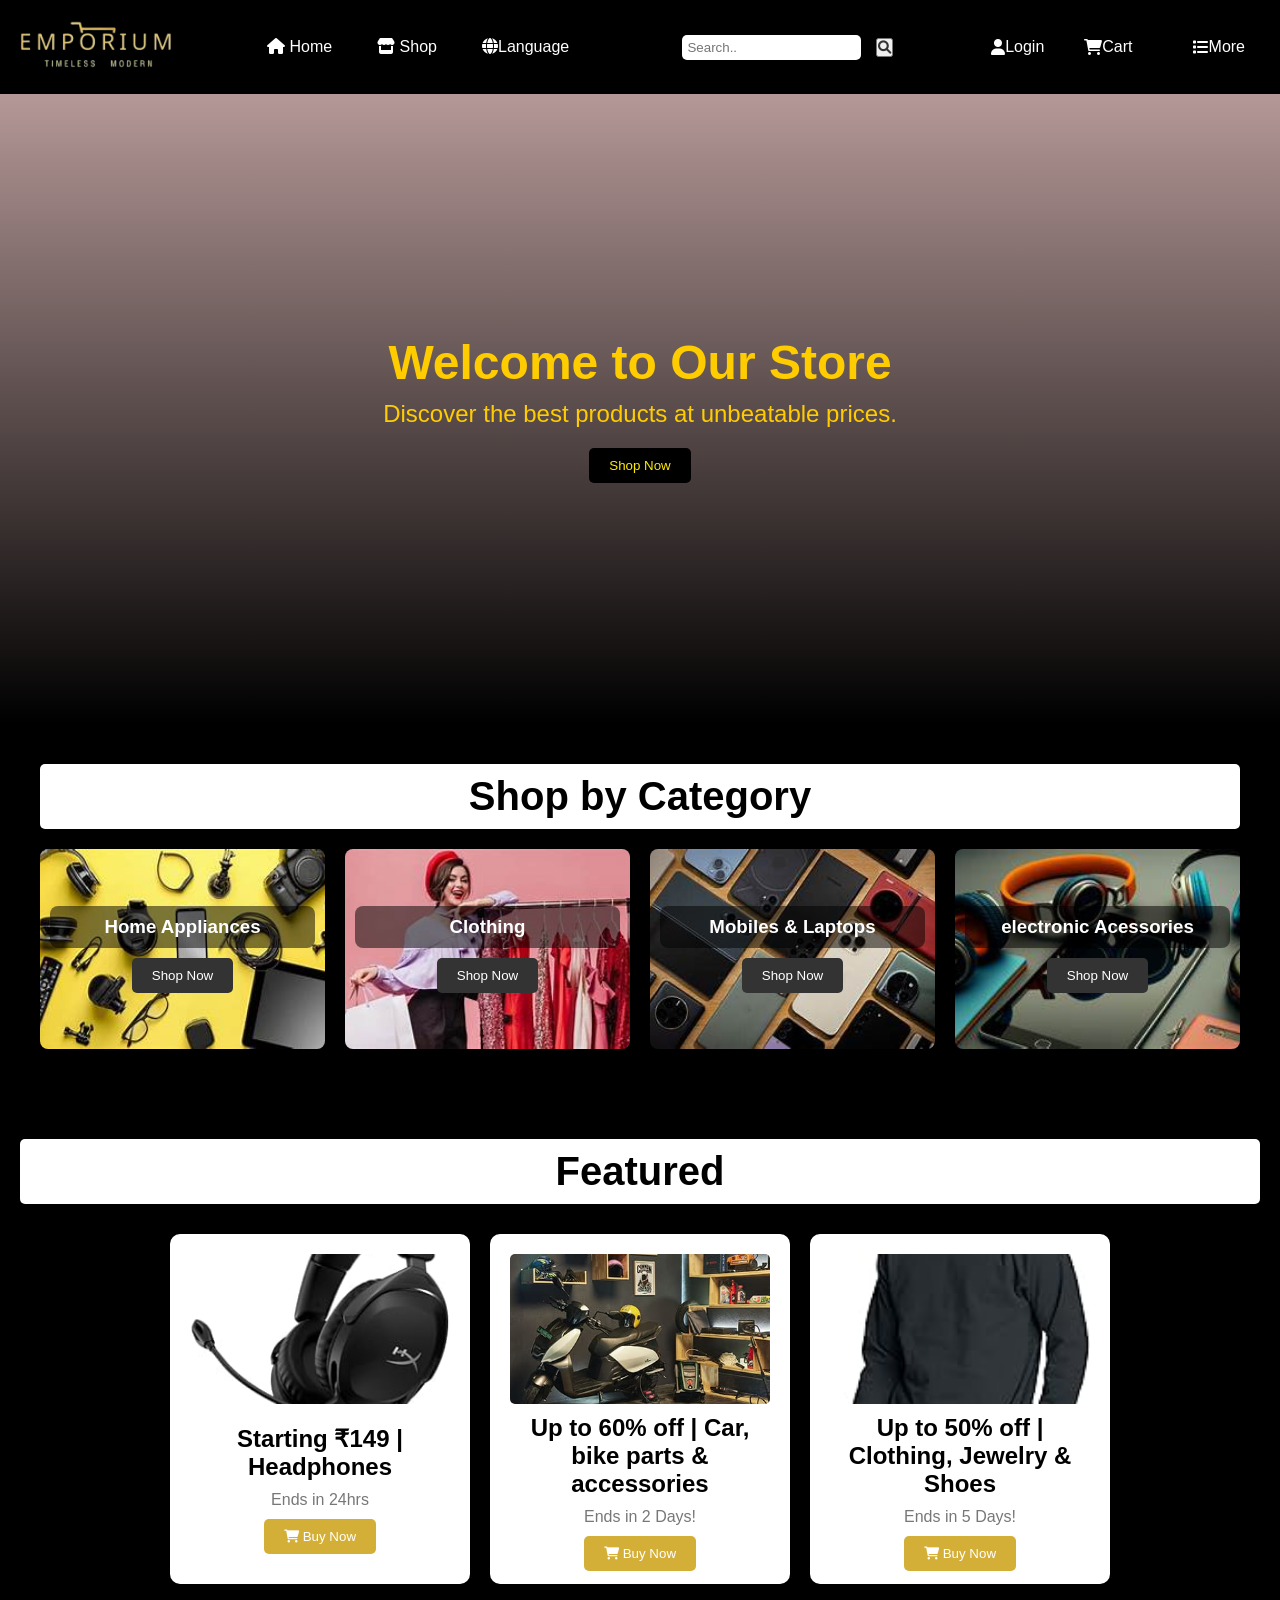
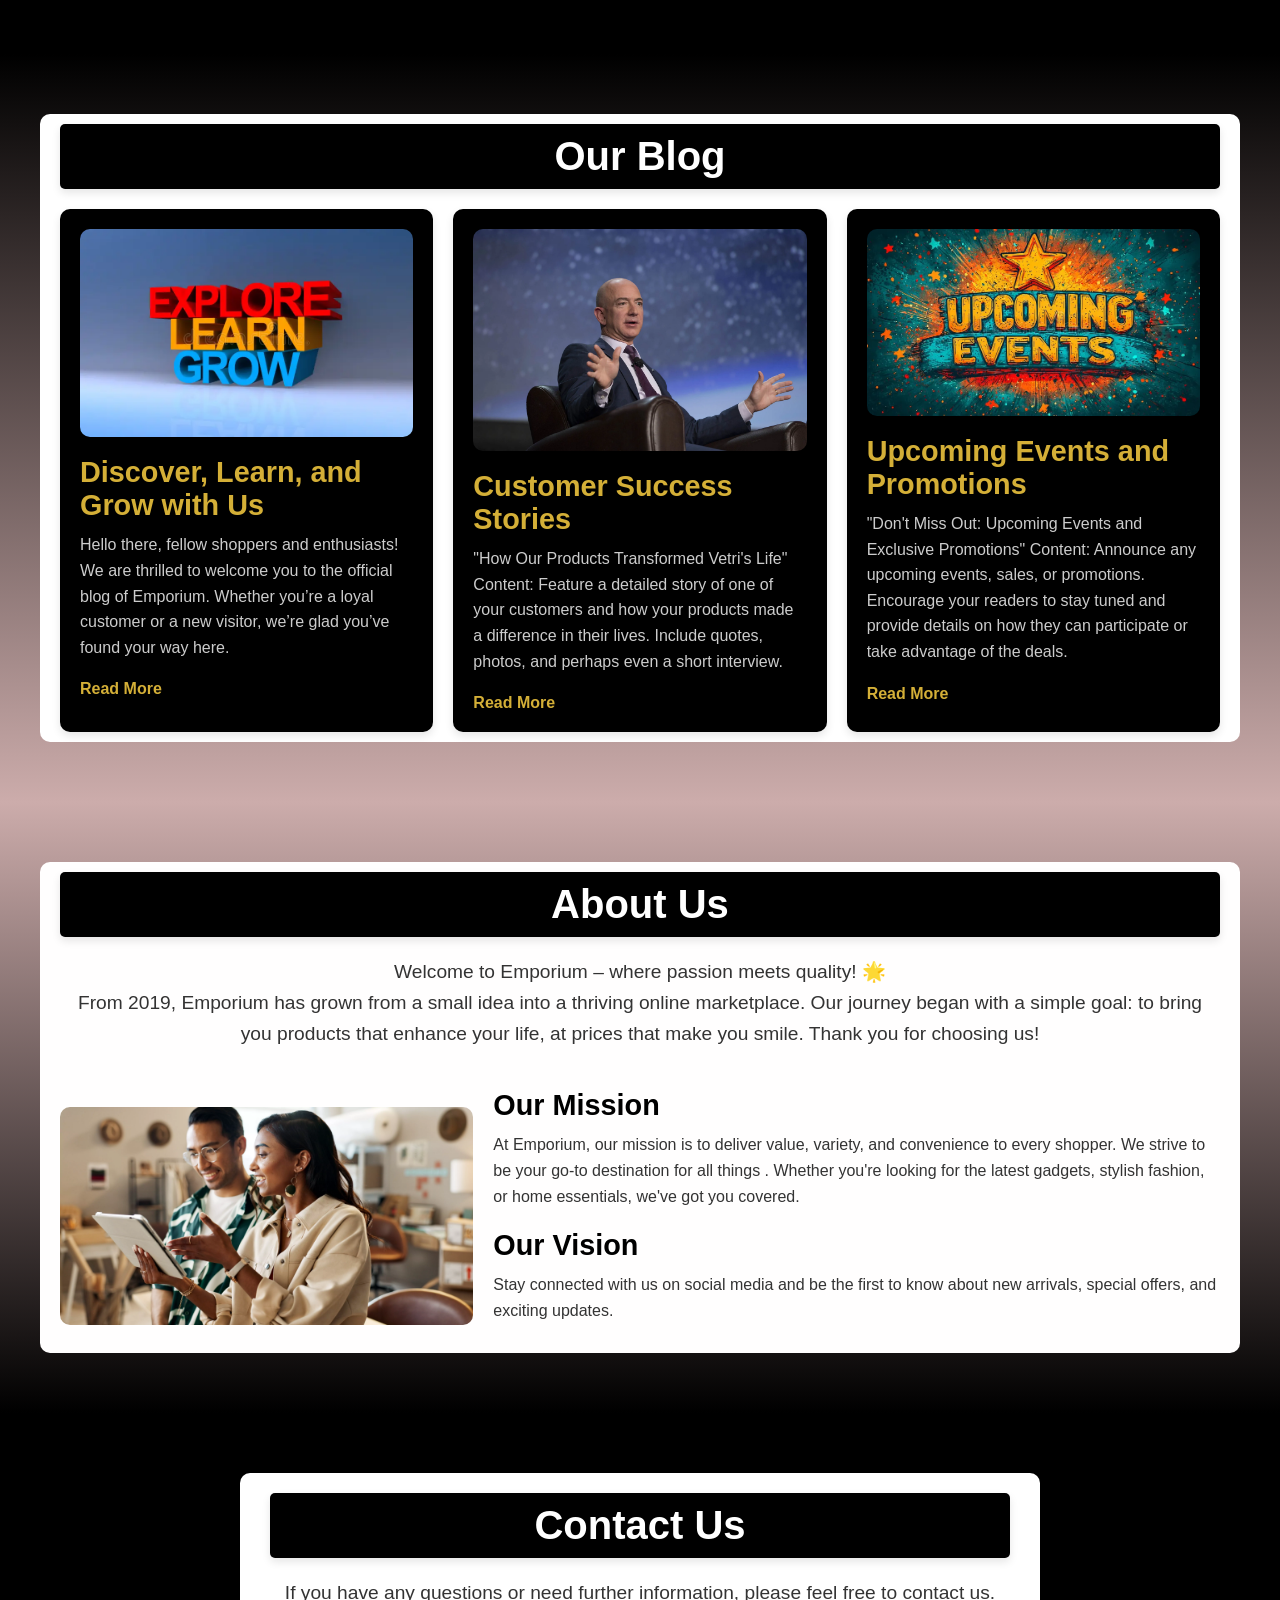
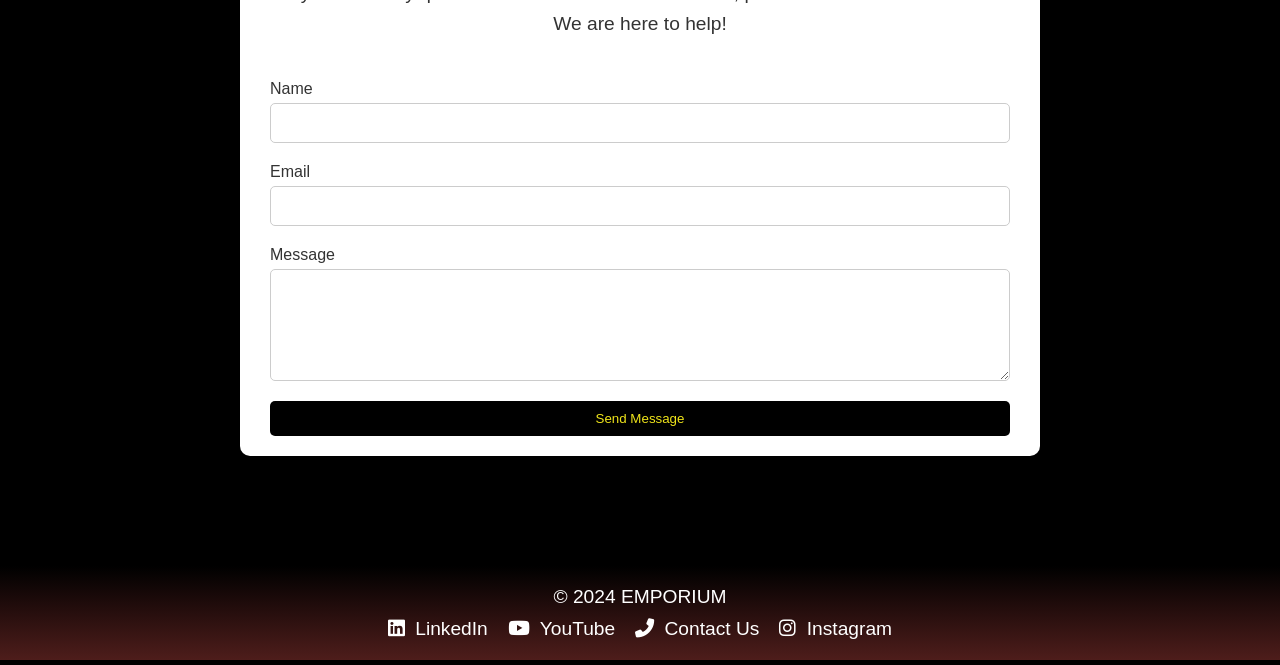
==== commit 0d9194a4: "Add files via upload hgvhj" ====
--- a/home.html
+++ b/home.html
@@ -134,19 +134,19 @@
                     <h2 class="blg">Our Blog</h2>
                     <div class="blog-posts">
                         <div class="blog-post">
-                            <img src="Product images/home appliances/oven2.webp" alt="Blog Post 1">
+                            <img src="Product images/blog.webp" alt="Blog Post 1">
                             <h3>Discover, Learn, and Grow with Us</h3>
                             <p>Hello there, fellow shoppers and enthusiasts! We are thrilled to welcome you to the official blog of Emporium. Whether you’re a loyal customer or a new visitor, we’re glad you’ve found your way here.</p>
                             <a href="#">Read More</a>
                         </div>
                         <div class="blog-post">
-                            <img src="port" alt="Blog Post 2">
+                            <img src="Product images/jeff bezos.webp" alt="Blog Post 2">
                             <h3>Customer Success Stories</h3>
                             <p>"How Our Products Transformed Vetri's Life" Content: Feature a detailed story of one of your customers and how your products made a difference in their lives. Include quotes, photos, and perhaps even a short interview.</p>
                             <a href="#">Read More</a>
                         </div>
                         <div class="blog-post">
-                            <img src="Product images/product.jpg" alt="Blog Post 3">
+                            <img src="Product images/blog3.webp" alt="Blog Post 3">
                             <h3>Upcoming Events and Promotions</h3>
                             <p>"Don't Miss Out: Upcoming Events and Exclusive Promotions" Content: Announce any upcoming events, sales, or promotions. Encourage your readers to stay tuned and provide details on how they can participate or take advantage of the deals.</p>
                             <a href="#">Read More</a>
@@ -162,7 +162,7 @@
                 Thank you for choosing us!</p>
             <div class="about-content">
                 <div class="about-image">
-                    <img src="path-to-your-image.jpg" alt="About Us">
+                    <img src="Product images/about us.jpg" alt="About Us">
                 </div>
                 <div class="about-text">
                     <h3>Our Mission</h3>
@@ -206,9 +206,9 @@
         <p>&copy; 2024 EMPORIUM</p>
         <ul class="footer-social-links">
             <li><a href="https://www.linkedin.com/school/srieshwar/" target="_blank"><i class="fab fa-linkedin"></i> LinkedIn</a></li>
-            <li><a href="https://youtube.com/@srieshwar?si=obf4Jwyv7tWjYZsS" target="_blank"><i class="fab fa-youtube"></i> YouTube</a></li>
+            <li><a href="https://youtube.com/@emporium_pvtltd?si=0jhB1c9ipanpPiJv" target="_blank"><i class="fab fa-youtube"></i> YouTube</a></li>
             <li><a href="#contact"  target="_blank"><i class="fas fa-phone-alt " ></i> Contact Us</a></li>
-            <li><a href="https://www.instagram.com/srieshwar_cbe?igsh=eGI5MzE1NjE5YnR6" target="_blank"><i class="fab fa-instagram"></i> Instagram</a></li>
+            <li><a href="https://www.instagram.com/emporium_pvt.ltd/profilecard/?igsh=bW0ybmdxZzN6bGlr" target="_blank"><i class="fab fa-instagram"></i> Instagram</a></li>
         </ul>
     </div>
     </footer>
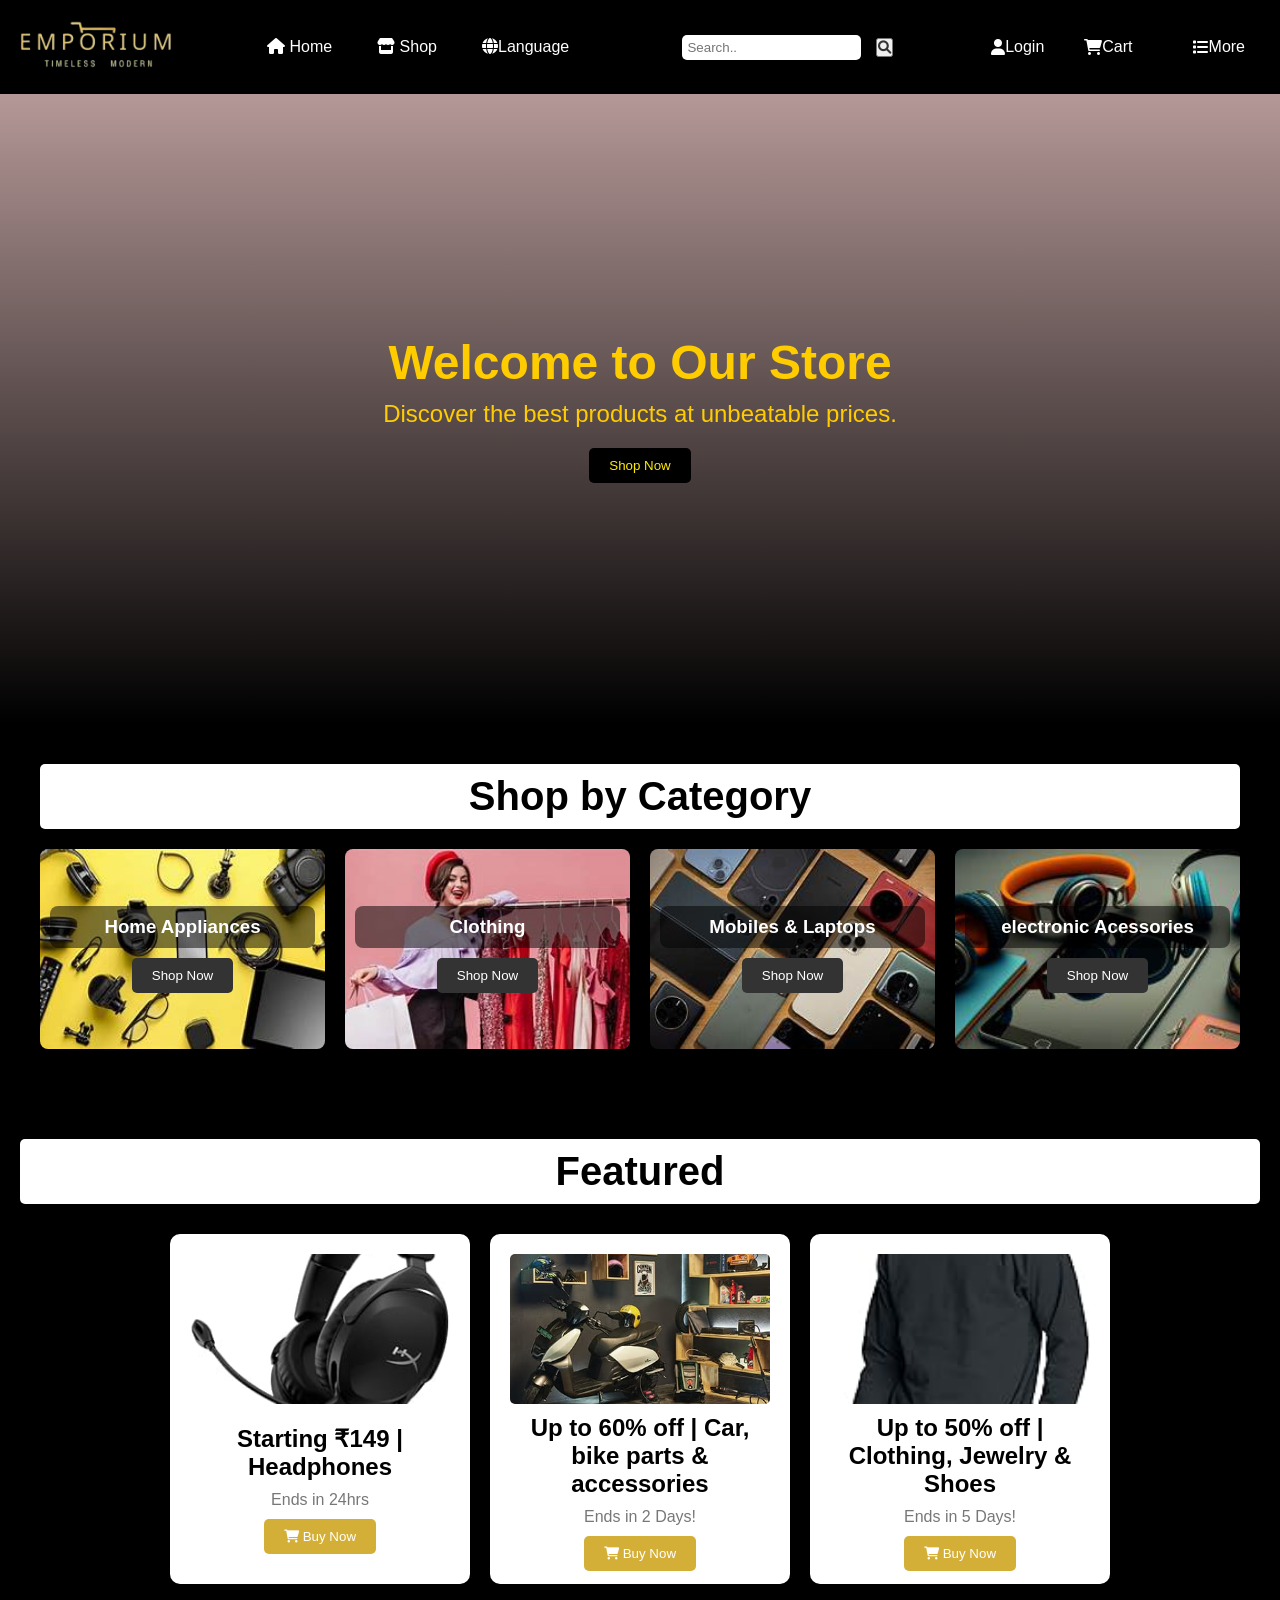
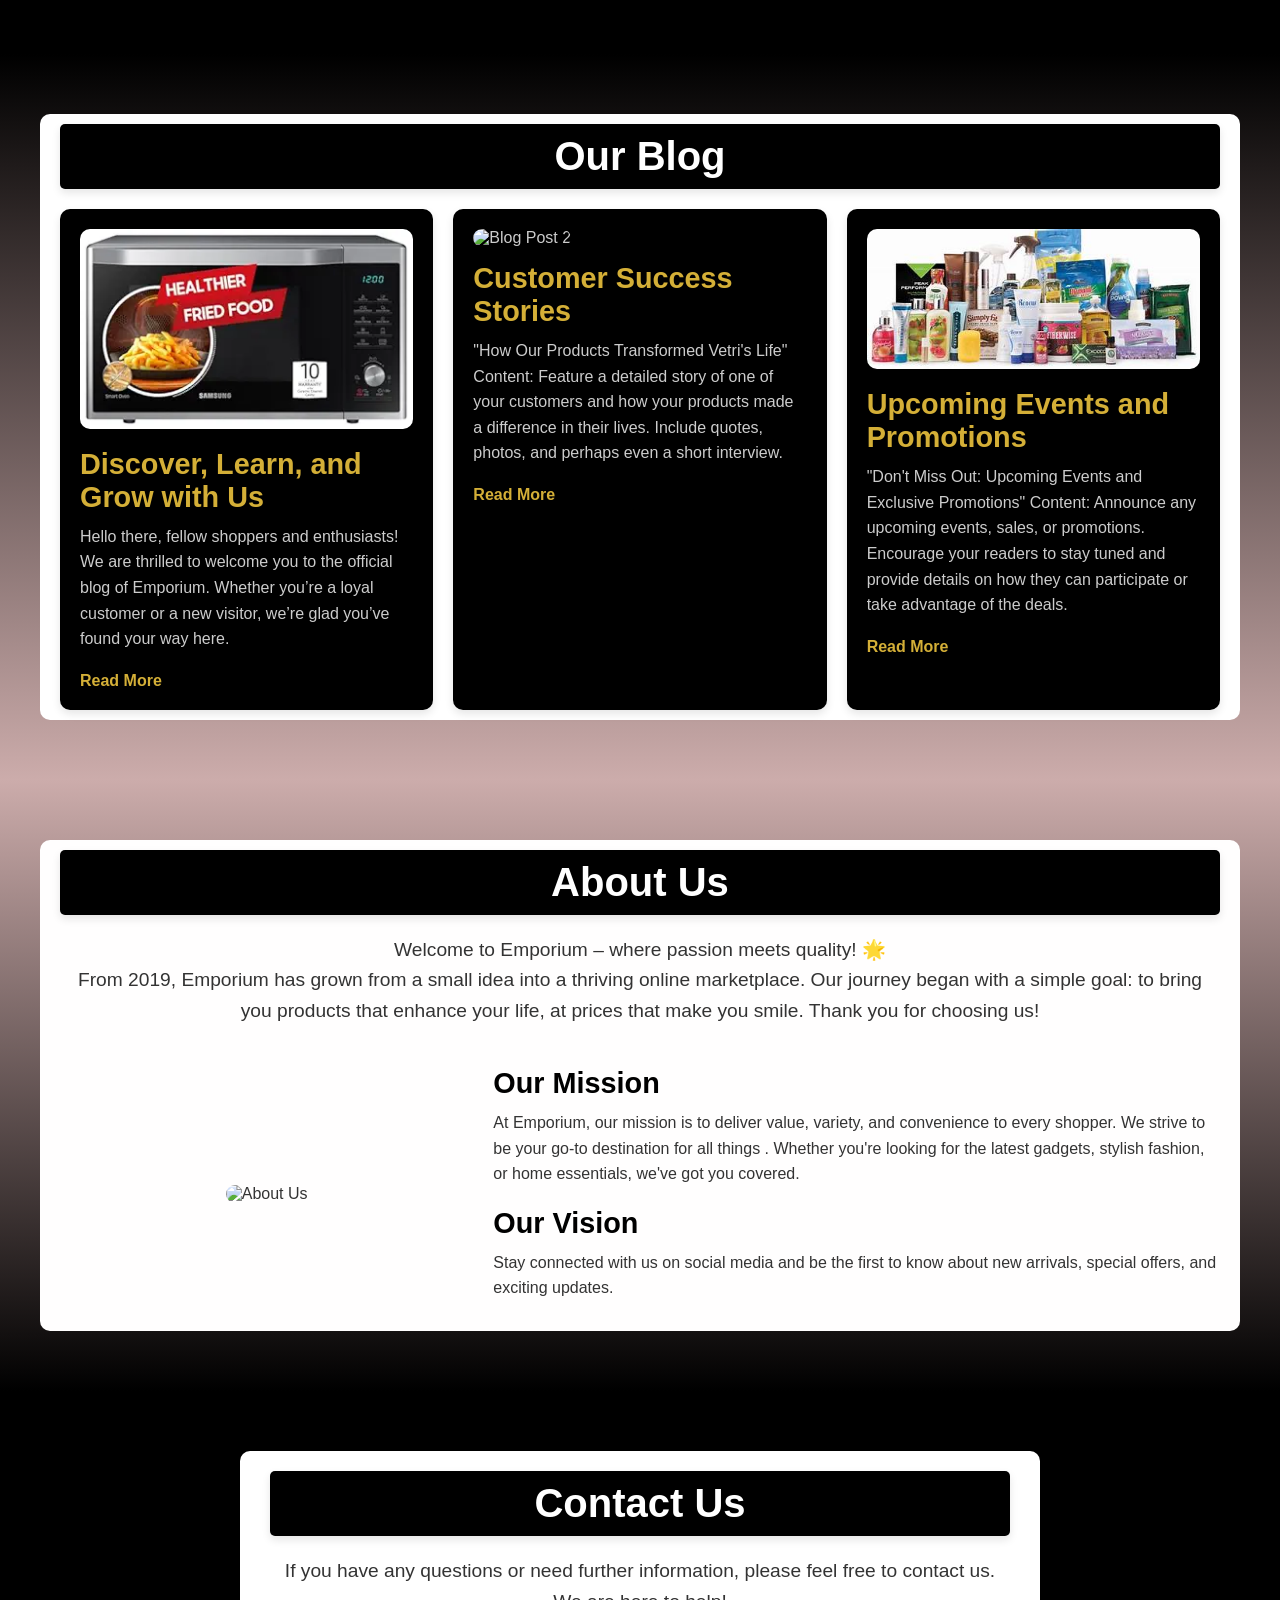
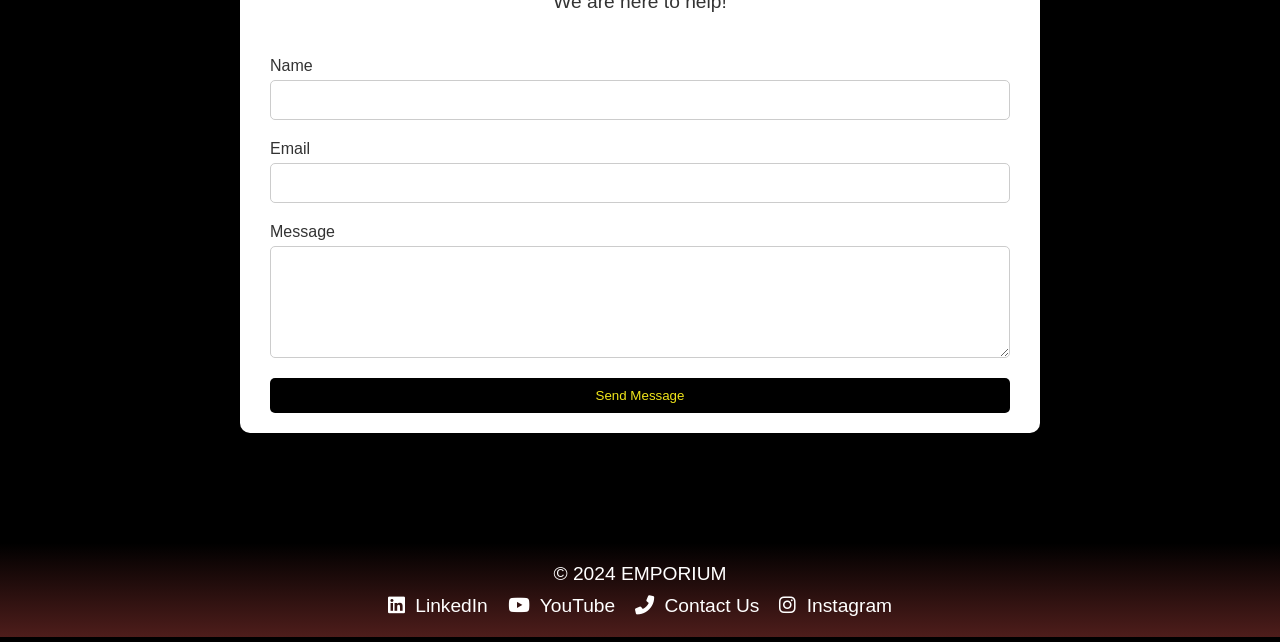
==== commit 8f8e4a36: "Add files via upload" ====
--- a/home.html
+++ b/home.html
@@ -134,19 +134,19 @@
                     <h2 class="blg">Our Blog</h2>
                     <div class="blog-posts">
                         <div class="blog-post">
-                            <img src="Product images/blog.webp" alt="Blog Post 1">
+                            <img src="Product images/home appliances/oven2.webp" alt="Blog Post 1">
                             <h3>Discover, Learn, and Grow with Us</h3>
                             <p>Hello there, fellow shoppers and enthusiasts! We are thrilled to welcome you to the official blog of Emporium. Whether you’re a loyal customer or a new visitor, we’re glad you’ve found your way here.</p>
                             <a href="#">Read More</a>
                         </div>
                         <div class="blog-post">
-                            <img src="Product images/jeff bezos.webp" alt="Blog Post 2">
+                            <img src="port" alt="Blog Post 2">
                             <h3>Customer Success Stories</h3>
                             <p>"How Our Products Transformed Vetri's Life" Content: Feature a detailed story of one of your customers and how your products made a difference in their lives. Include quotes, photos, and perhaps even a short interview.</p>
                             <a href="#">Read More</a>
                         </div>
                         <div class="blog-post">
-                            <img src="Product images/blog3.webp" alt="Blog Post 3">
+                            <img src="Product images/product.jpg" alt="Blog Post 3">
                             <h3>Upcoming Events and Promotions</h3>
                             <p>"Don't Miss Out: Upcoming Events and Exclusive Promotions" Content: Announce any upcoming events, sales, or promotions. Encourage your readers to stay tuned and provide details on how they can participate or take advantage of the deals.</p>
                             <a href="#">Read More</a>
@@ -162,7 +162,7 @@
                 Thank you for choosing us!</p>
             <div class="about-content">
                 <div class="about-image">
-                    <img src="Product images/about us.jpg" alt="About Us">
+                    <img src="path-to-your-image.jpg" alt="About Us">
                 </div>
                 <div class="about-text">
                     <h3>Our Mission</h3>
@@ -206,9 +206,9 @@
         <p>&copy; 2024 EMPORIUM</p>
         <ul class="footer-social-links">
             <li><a href="https://www.linkedin.com/school/srieshwar/" target="_blank"><i class="fab fa-linkedin"></i> LinkedIn</a></li>
-            <li><a href="https://youtube.com/@emporium_pvtltd?si=0jhB1c9ipanpPiJv" target="_blank"><i class="fab fa-youtube"></i> YouTube</a></li>
+            <li><a href="https://youtube.com/@srieshwar?si=obf4Jwyv7tWjYZsS" target="_blank"><i class="fab fa-youtube"></i> YouTube</a></li>
             <li><a href="#contact"  target="_blank"><i class="fas fa-phone-alt " ></i> Contact Us</a></li>
-            <li><a href="https://www.instagram.com/emporium_pvt.ltd/profilecard/?igsh=bW0ybmdxZzN6bGlr" target="_blank"><i class="fab fa-instagram"></i> Instagram</a></li>
+            <li><a href="https://www.instagram.com/srieshwar_cbe?igsh=eGI5MzE1NjE5YnR6" target="_blank"><i class="fab fa-instagram"></i> Instagram</a></li>
         </ul>
     </div>
     </footer>
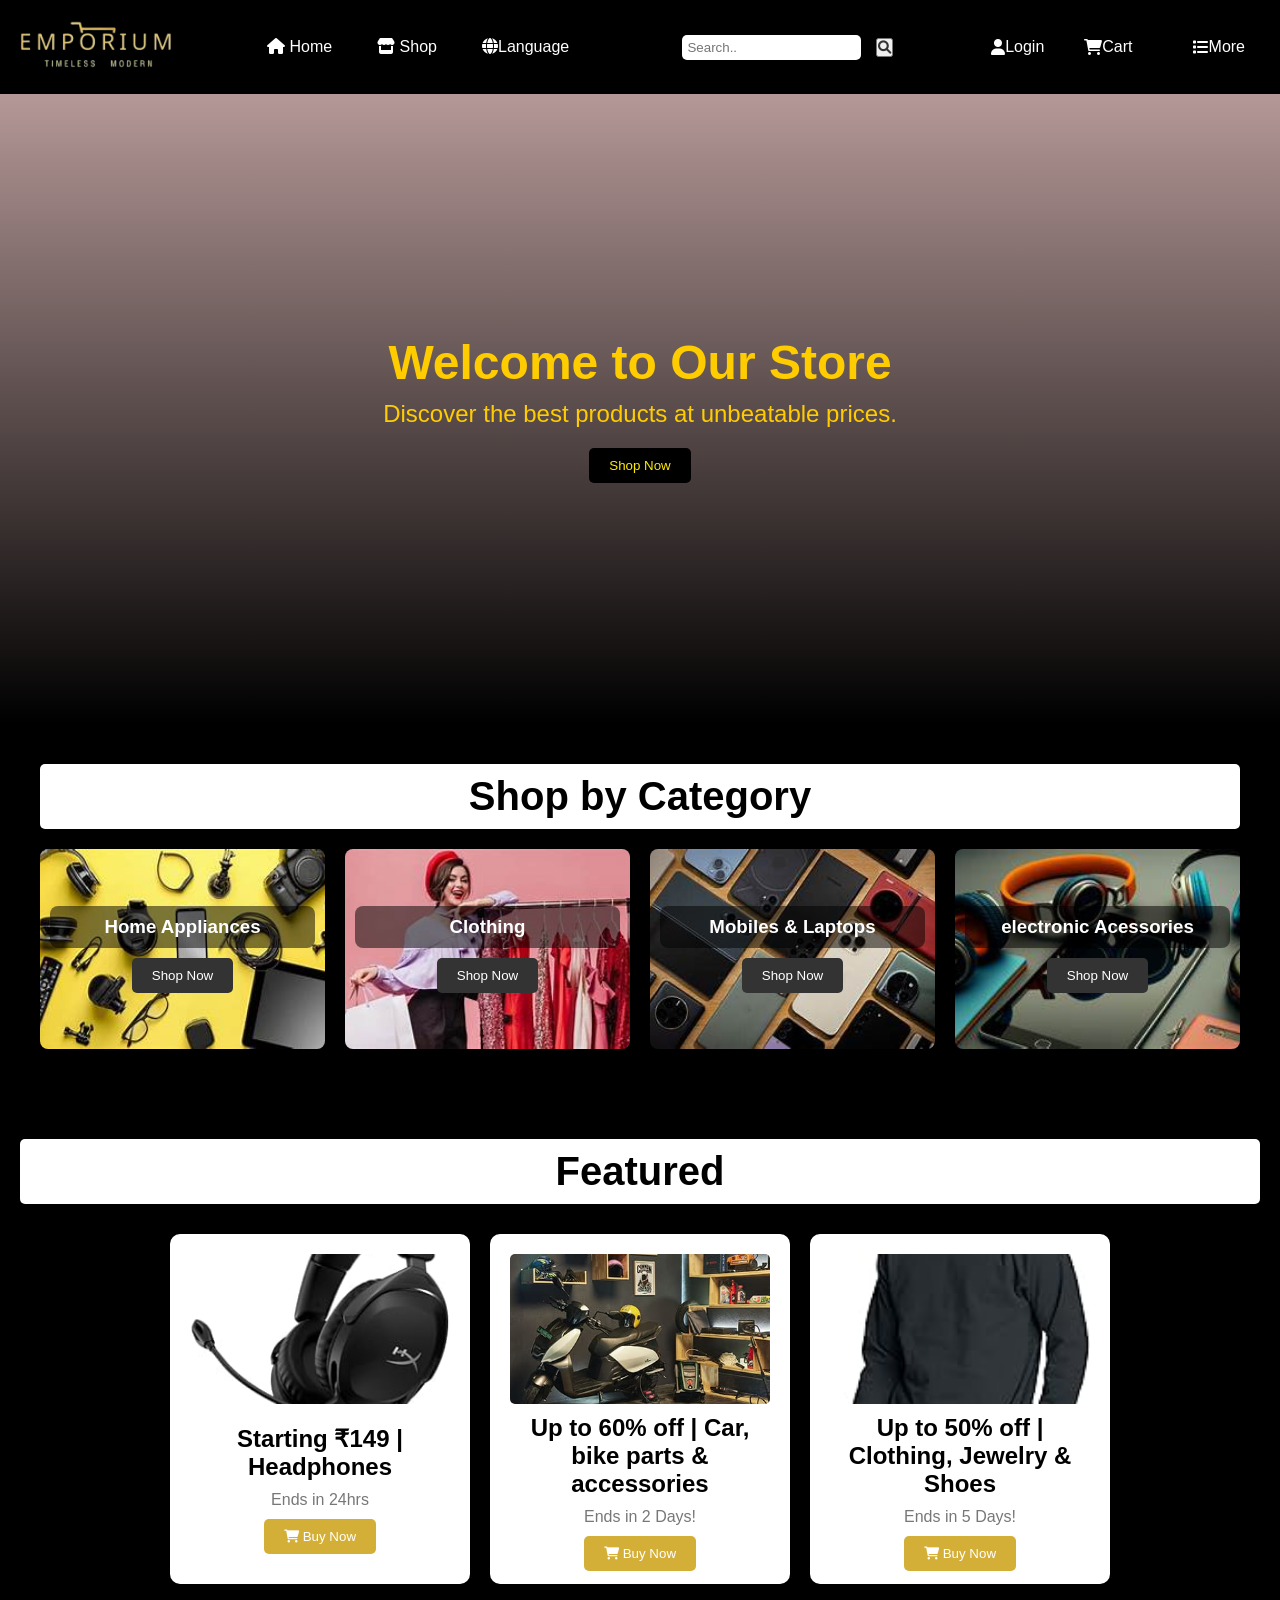
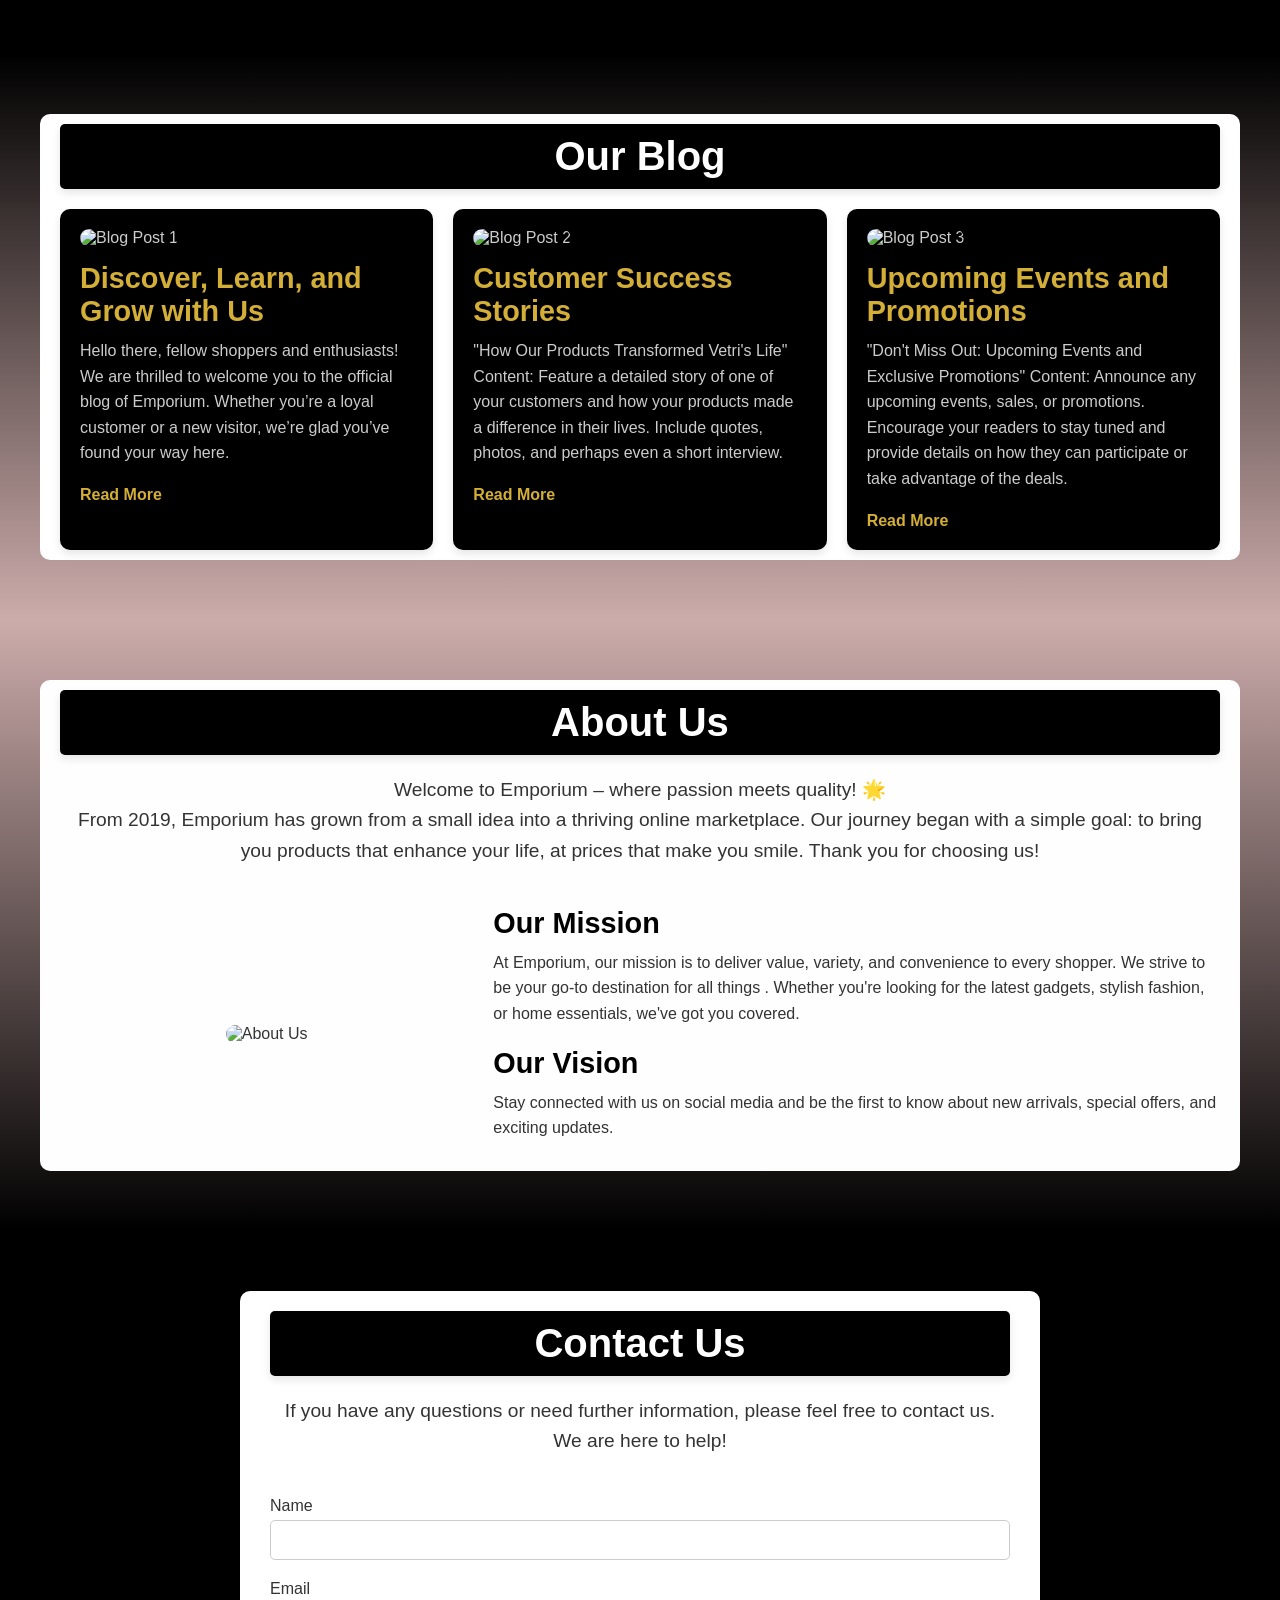
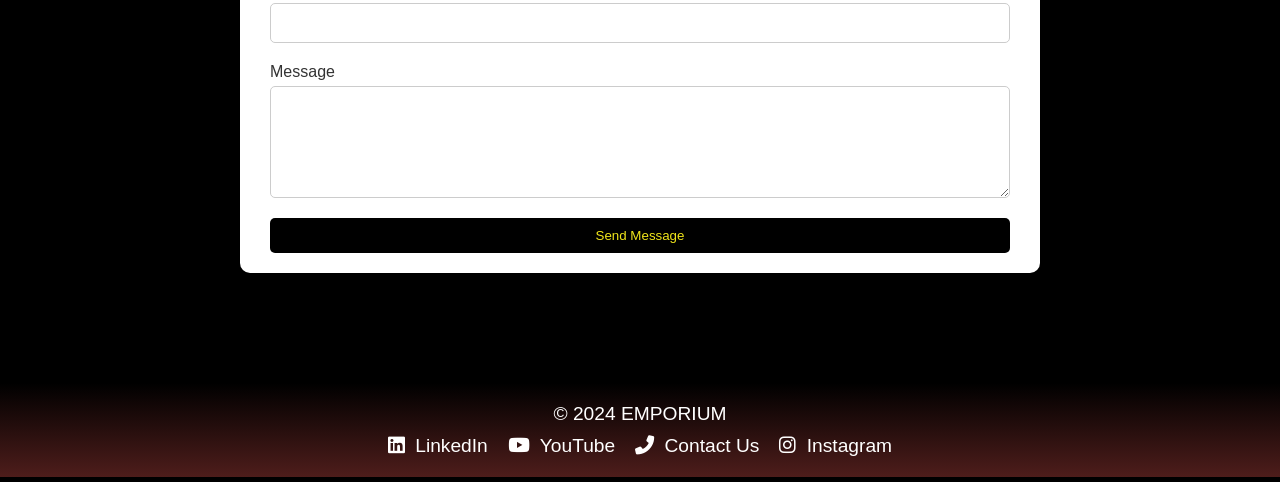
==== commit fb9378bd: "Add files via upload" ====
--- a/home.html
+++ b/home.html
@@ -134,19 +134,19 @@
                     <h2 class="blg">Our Blog</h2>
                     <div class="blog-posts">
                         <div class="blog-post">
-                            <img src="Product images/home appliances/oven2.webp" alt="Blog Post 1">
+                            <img src="images/WhatsApp Image 2024-12-27 at 08.56.47_fe8315e8.jpg" alt="Blog Post 1">
                             <h3>Discover, Learn, and Grow with Us</h3>
                             <p>Hello there, fellow shoppers and enthusiasts! We are thrilled to welcome you to the official blog of Emporium. Whether you’re a loyal customer or a new visitor, we’re glad you’ve found your way here.</p>
                             <a href="#">Read More</a>
                         </div>
                         <div class="blog-post">
-                            <img src="port" alt="Blog Post 2">
+                            <img src="images/jeff.jpg" alt="Blog Post 2">
                             <h3>Customer Success Stories</h3>
                             <p>"How Our Products Transformed Vetri's Life" Content: Feature a detailed story of one of your customers and how your products made a difference in their lives. Include quotes, photos, and perhaps even a short interview.</p>
                             <a href="#">Read More</a>
                         </div>
                         <div class="blog-post">
-                            <img src="Product images/product.jpg" alt="Blog Post 3">
+                            <img src="images/uocoming.jpg" alt="Blog Post 3">
                             <h3>Upcoming Events and Promotions</h3>
                             <p>"Don't Miss Out: Upcoming Events and Exclusive Promotions" Content: Announce any upcoming events, sales, or promotions. Encourage your readers to stay tuned and provide details on how they can participate or take advantage of the deals.</p>
                             <a href="#">Read More</a>
@@ -162,7 +162,7 @@
                 Thank you for choosing us!</p>
             <div class="about-content">
                 <div class="about-image">
-                    <img src="path-to-your-image.jpg" alt="About Us">
+                    <img src="images/about us.jpg" alt="About Us">
                 </div>
                 <div class="about-text">
                     <h3>Our Mission</h3>
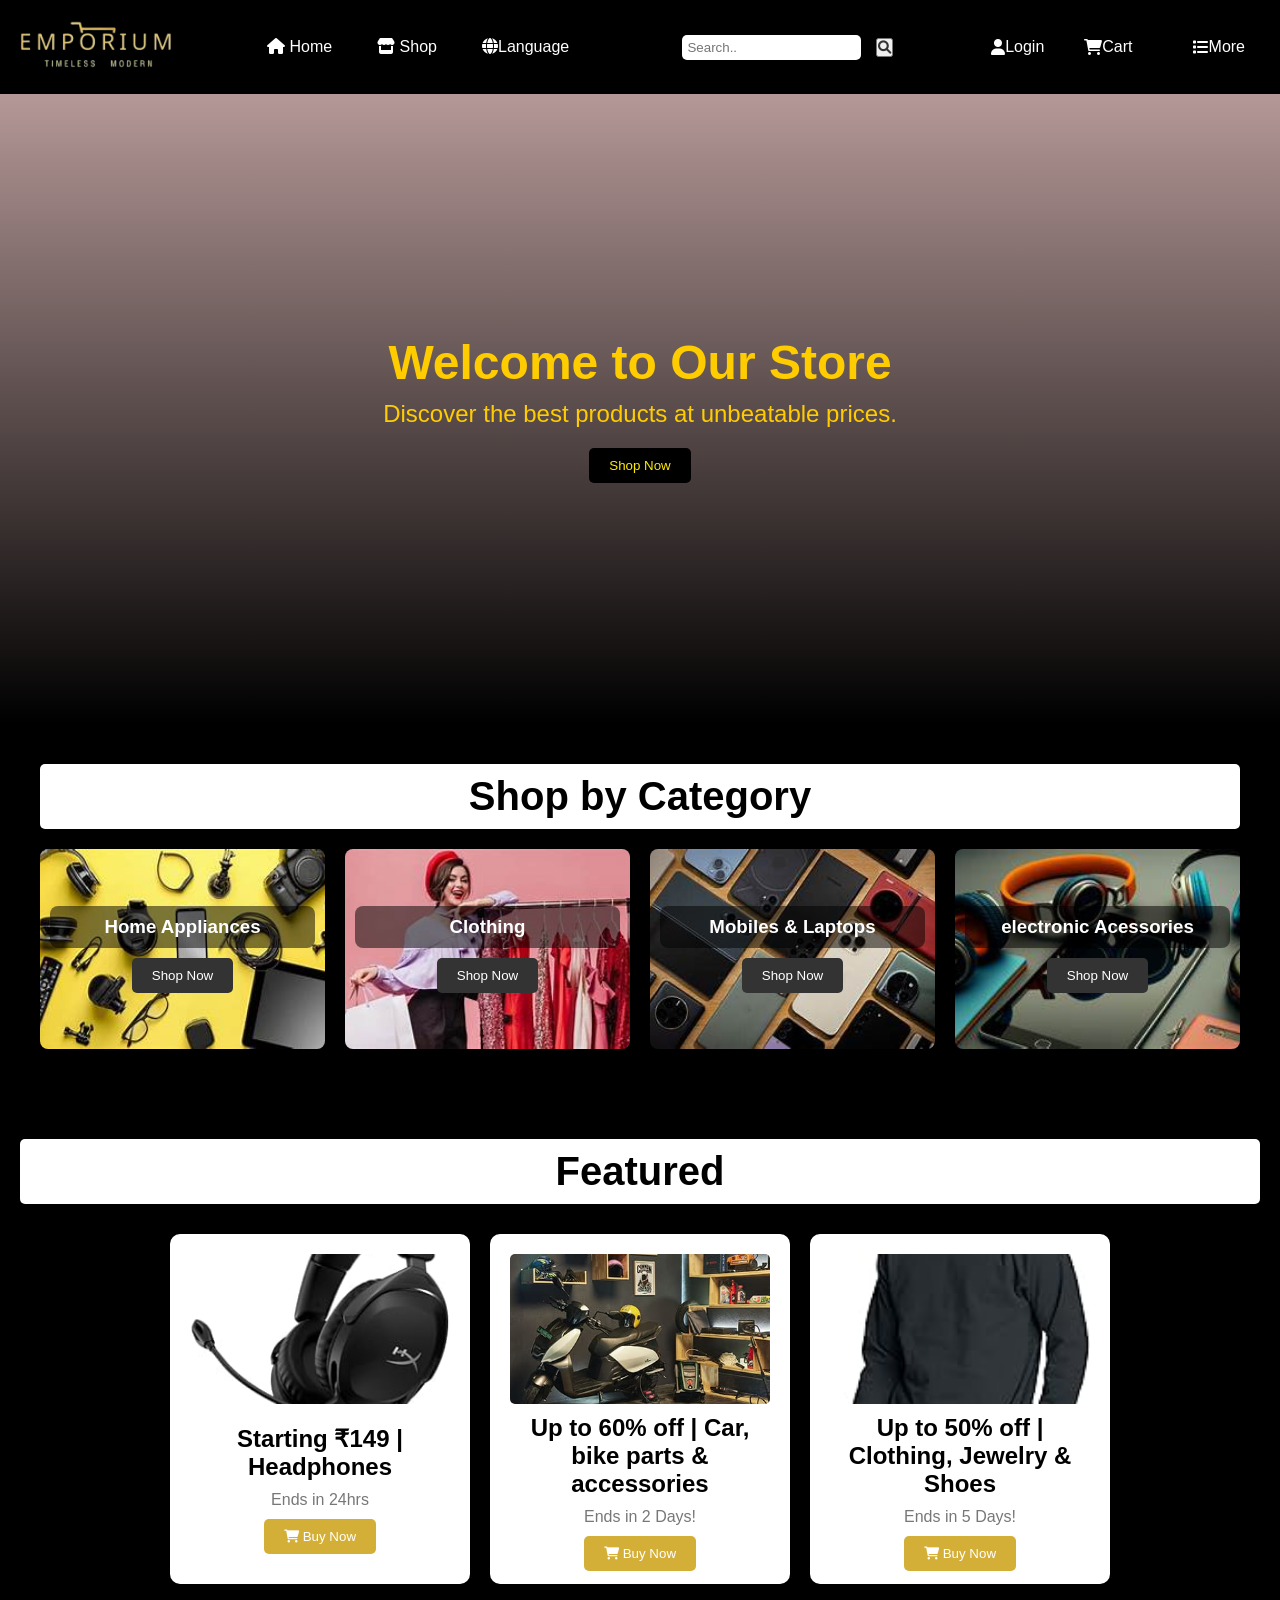
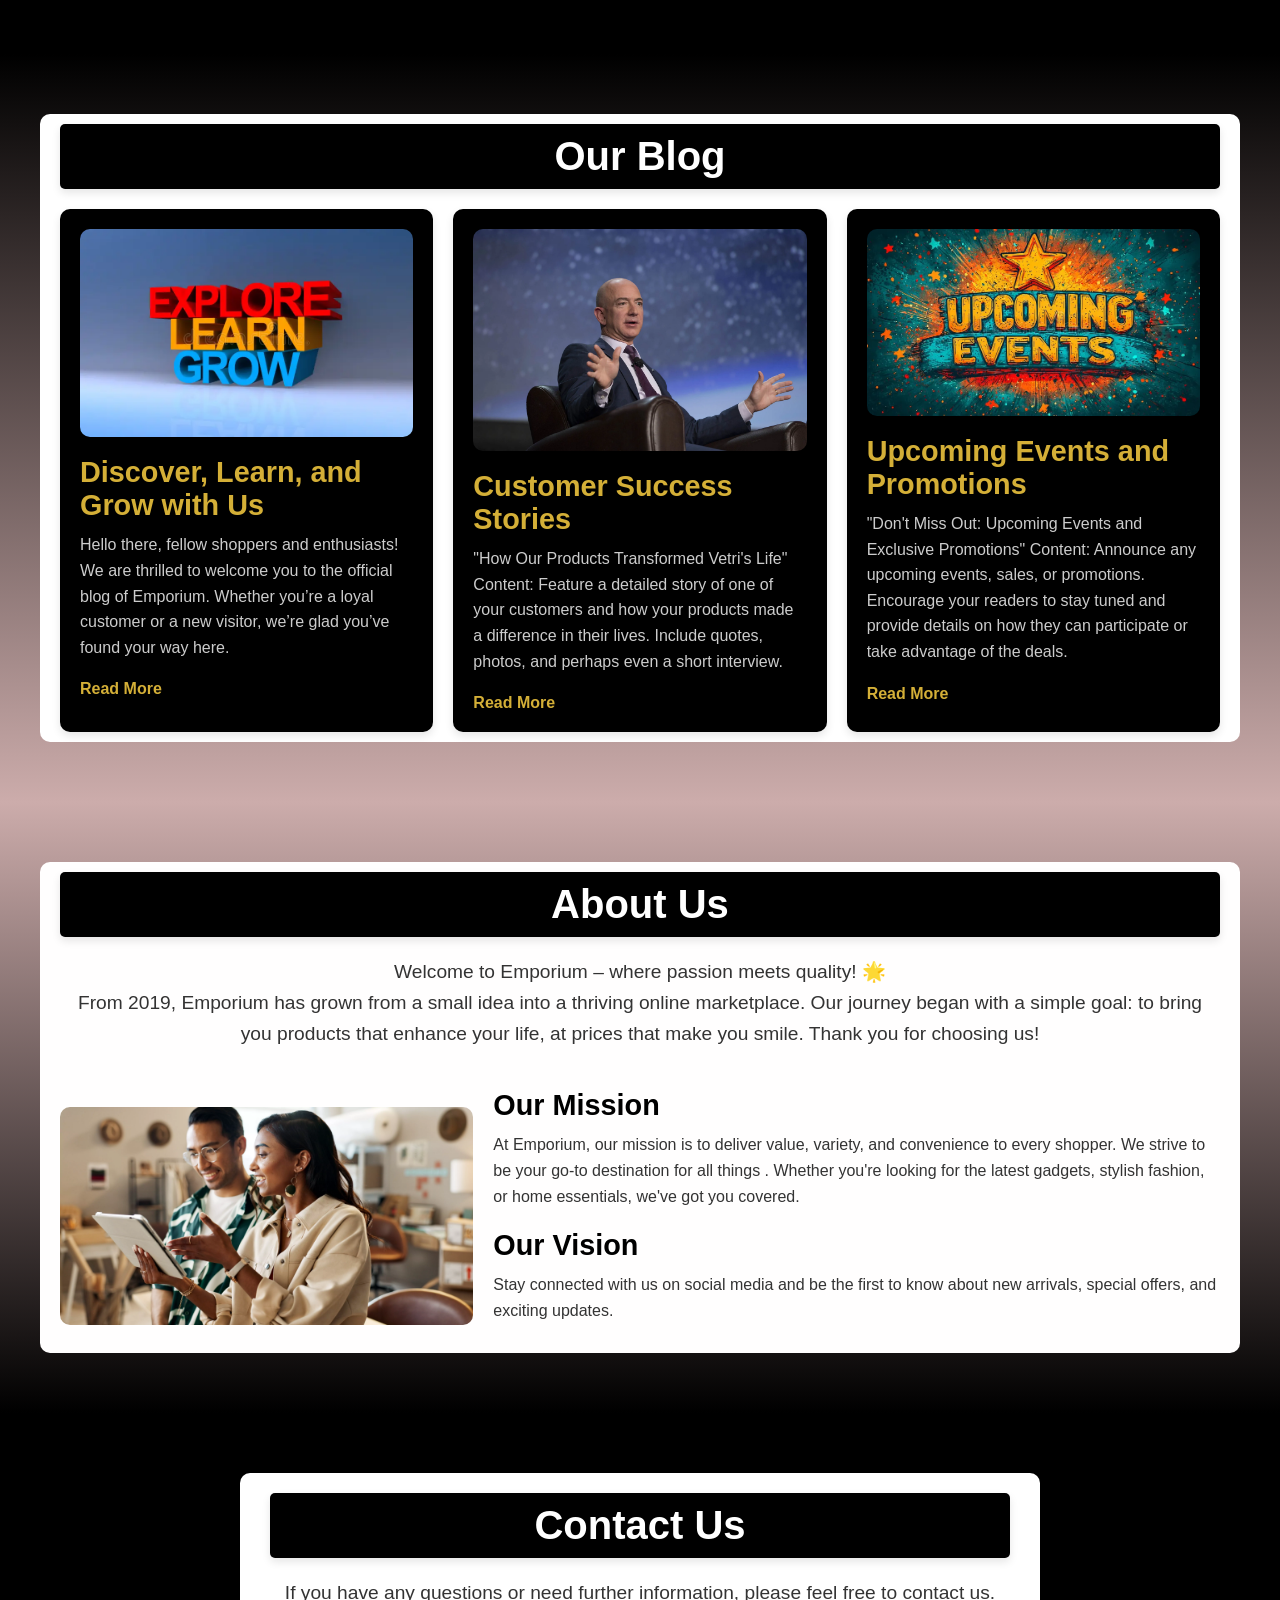
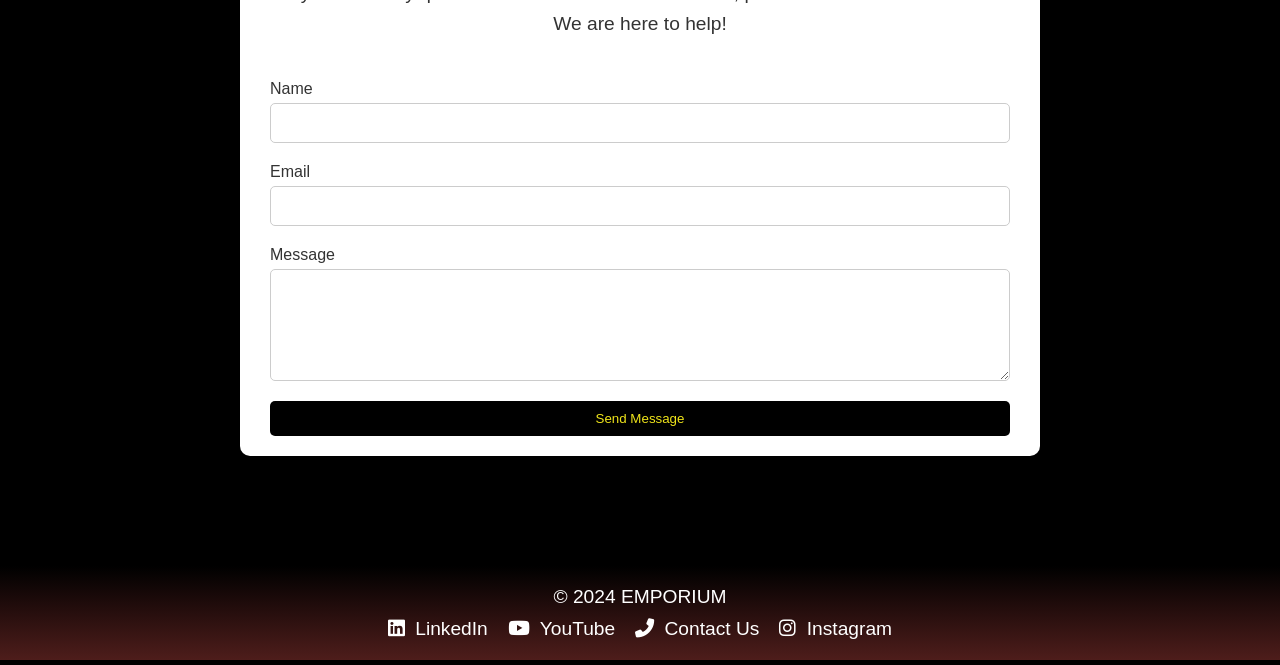
==== commit f34c1a22: "Add files via upload" ====
--- a/home.html
+++ b/home.html
@@ -134,19 +134,19 @@
                     <h2 class="blg">Our Blog</h2>
                     <div class="blog-posts">
                         <div class="blog-post">
-                            <img src="images/WhatsApp Image 2024-12-27 at 08.56.47_fe8315e8.jpg" alt="Blog Post 1">
+                            <img src="Product images/blog.webp" alt="Blog Post 1">
                             <h3>Discover, Learn, and Grow with Us</h3>
                             <p>Hello there, fellow shoppers and enthusiasts! We are thrilled to welcome you to the official blog of Emporium. Whether you’re a loyal customer or a new visitor, we’re glad you’ve found your way here.</p>
                             <a href="#">Read More</a>
                         </div>
                         <div class="blog-post">
-                            <img src="images/jeff.jpg" alt="Blog Post 2">
+                            <img src="Product images/jeff bezos.webp" alt="Blog Post 2">
                             <h3>Customer Success Stories</h3>
                             <p>"How Our Products Transformed Vetri's Life" Content: Feature a detailed story of one of your customers and how your products made a difference in their lives. Include quotes, photos, and perhaps even a short interview.</p>
                             <a href="#">Read More</a>
                         </div>
                         <div class="blog-post">
-                            <img src="images/uocoming.jpg" alt="Blog Post 3">
+                            <img src="Product images/blog3.webp" alt="Blog Post 3">
                             <h3>Upcoming Events and Promotions</h3>
                             <p>"Don't Miss Out: Upcoming Events and Exclusive Promotions" Content: Announce any upcoming events, sales, or promotions. Encourage your readers to stay tuned and provide details on how they can participate or take advantage of the deals.</p>
                             <a href="#">Read More</a>
@@ -162,7 +162,7 @@
                 Thank you for choosing us!</p>
             <div class="about-content">
                 <div class="about-image">
-                    <img src="images/about us.jpg" alt="About Us">
+                    <img src="Product images/about us.jpg" alt="About Us">
                 </div>
                 <div class="about-text">
                     <h3>Our Mission</h3>
@@ -206,9 +206,9 @@
         <p>&copy; 2024 EMPORIUM</p>
         <ul class="footer-social-links">
             <li><a href="https://www.linkedin.com/school/srieshwar/" target="_blank"><i class="fab fa-linkedin"></i> LinkedIn</a></li>
-            <li><a href="https://youtube.com/@srieshwar?si=obf4Jwyv7tWjYZsS" target="_blank"><i class="fab fa-youtube"></i> YouTube</a></li>
+            <li><a href="https://youtube.com/@emporium_pvtltd?si=0jhB1c9ipanpPiJv" target="_blank"><i class="fab fa-youtube"></i> YouTube</a></li>
             <li><a href="#contact"  target="_blank"><i class="fas fa-phone-alt " ></i> Contact Us</a></li>
-            <li><a href="https://www.instagram.com/srieshwar_cbe?igsh=eGI5MzE1NjE5YnR6" target="_blank"><i class="fab fa-instagram"></i> Instagram</a></li>
+            <li><a href="https://www.instagram.com/emporium_pvt.ltd/profilecard/?igsh=bW0ybmdxZzN6bGlr" target="_blank"><i class="fab fa-instagram"></i> Instagram</a></li>
         </ul>
     </div>
     </footer>
